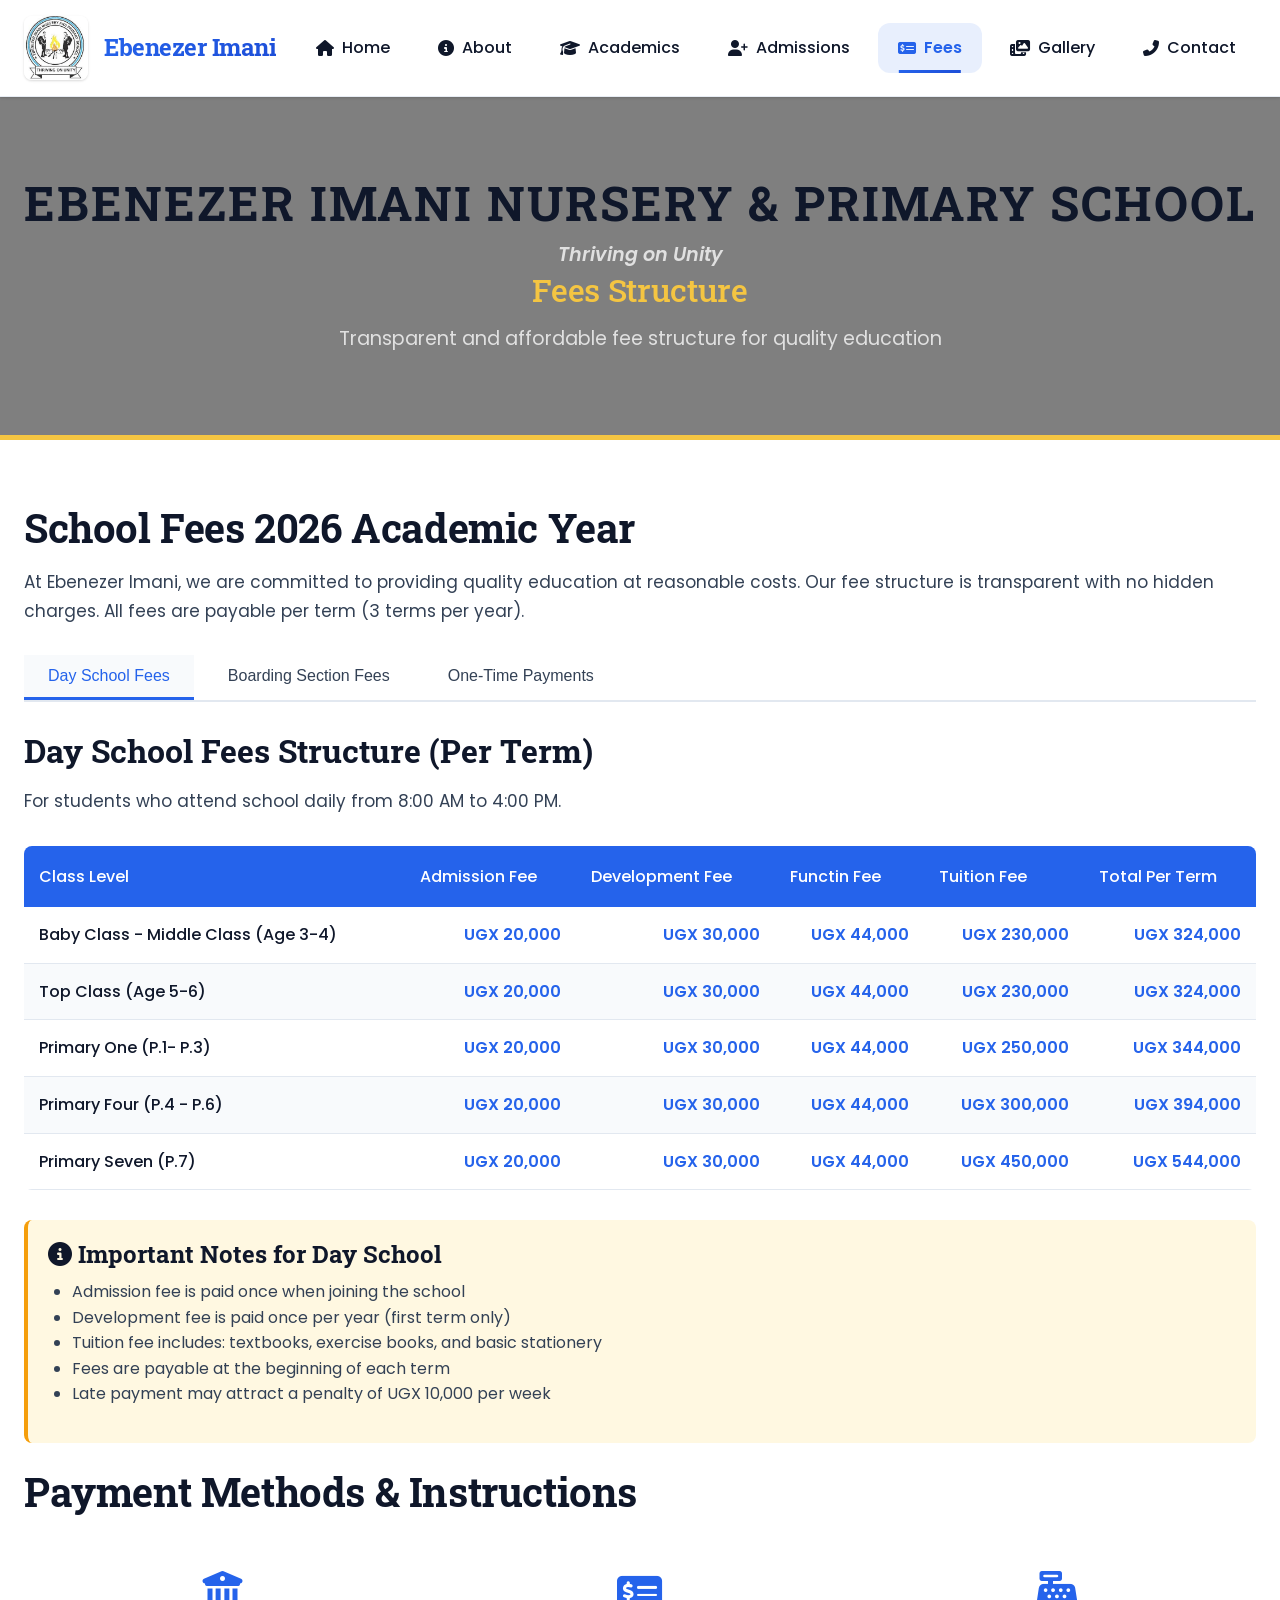
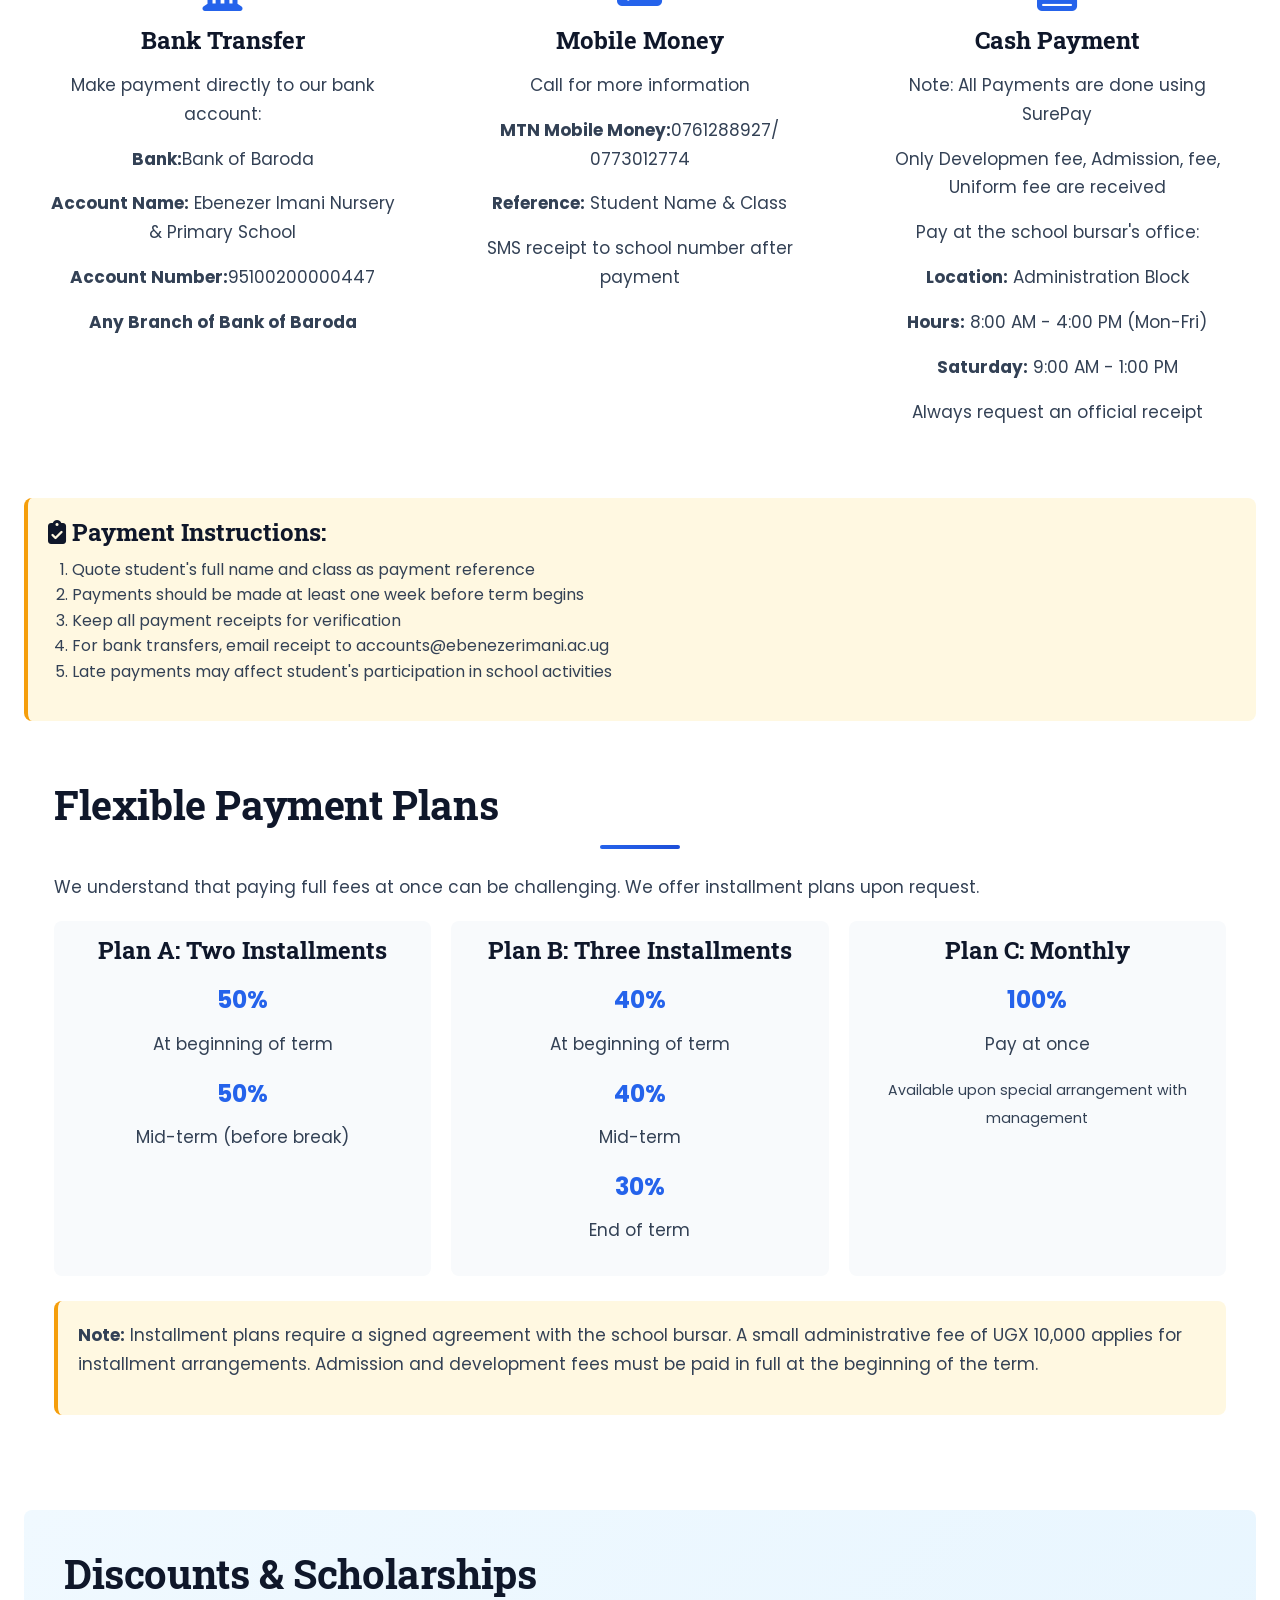
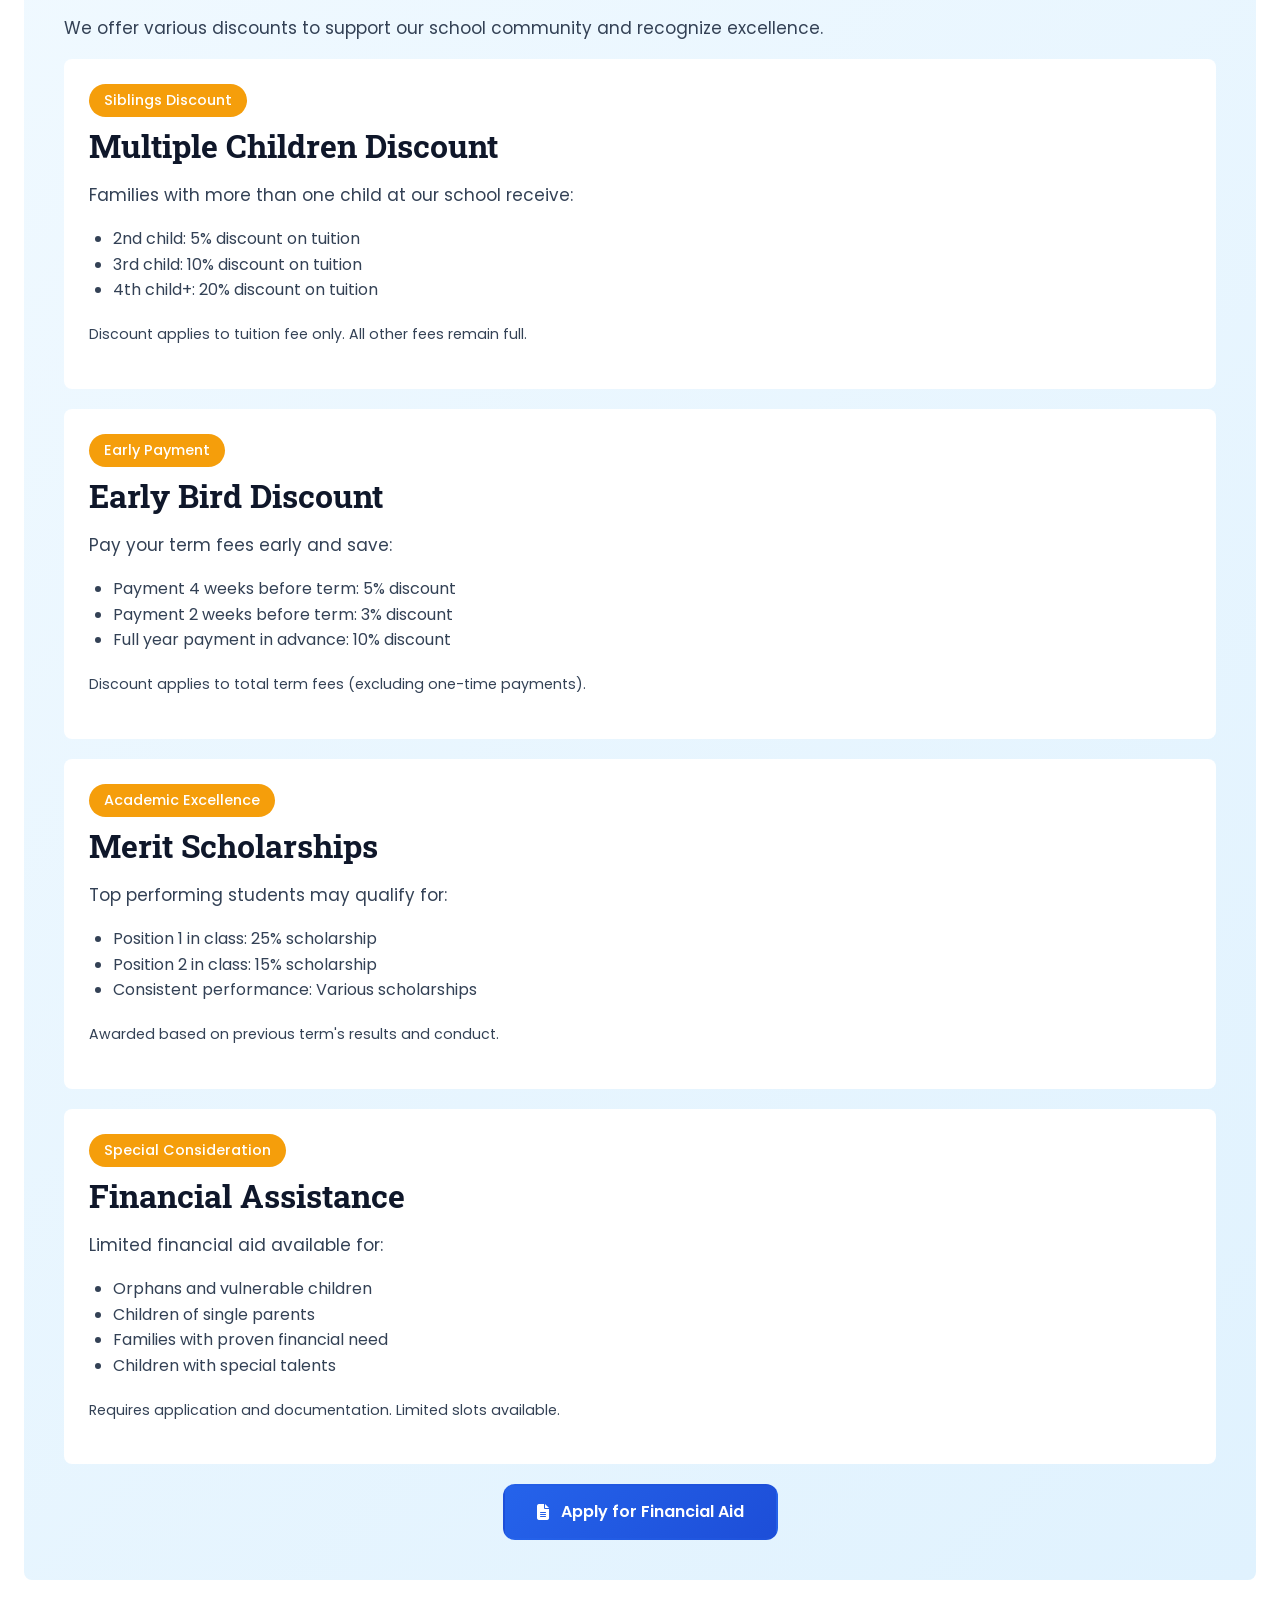
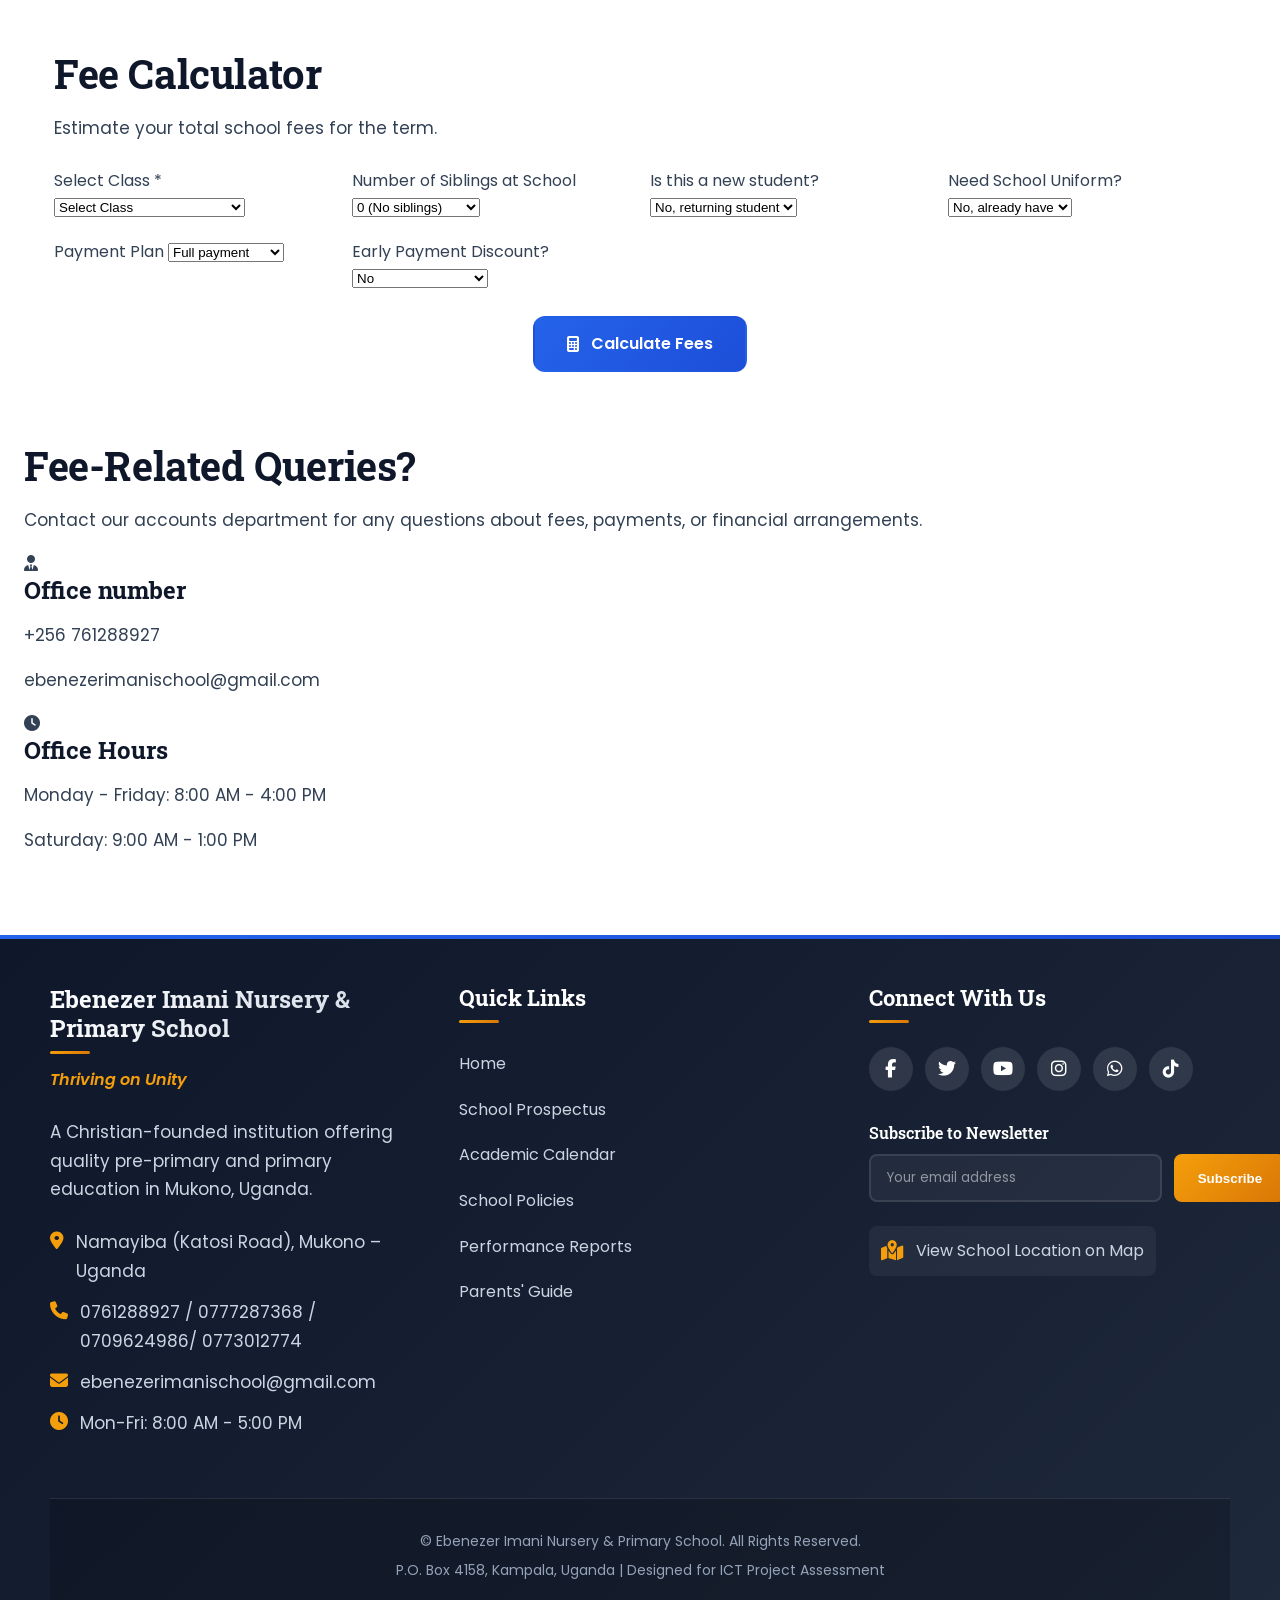
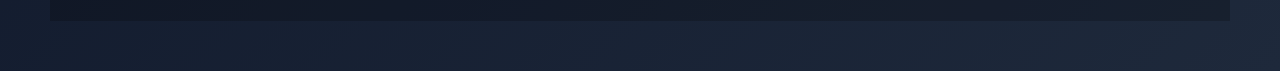
==== fees.html @ 8e2e06a6 "first commit" ====
<!DOCTYPE html>
<html lang="en">
<head>
    <meta charset="UTF-8">
    <meta name="viewport" content="width=device-width, initial-scale=1.0">
    <title>Fees Structure | Ebenezer Imani Nursery & Primary School</title>
       <!-- Main CSS -->
    <!-- Main CSS -->
    <link rel="stylesheet" href="style.css">
    <link rel="stylesheet" href="responsive.css">
    <link rel="stylesheet" href="colors.css">
    
    <!-- External Libraries -->
    <link rel="stylesheet" href="https://cdnjs.cloudflare.com/ajax/libs/font-awesome/6.4.0/css/all.min.css">
    <link href="https://fonts.googleapis.com/css2?family=Poppins:wght@300;400;500;600;700&family=Roboto+Slab:wght@300;400;500&display=swap" rel="stylesheet">
    <style>
        /* Fees page specific styles */
        .fees-tabs {
            display: flex;
            gap: 10px;
            margin: 30px 0;
            border-bottom: 2px solid #e2e8f0;
            padding-bottom: 0;
        }
        
        .fee-tab {
            padding: 12px 24px;
            background: none;
            border: none;
            font-size: 1rem;
            font-weight: 500;
            cursor: pointer;
            color: var(--text-color);
            border-bottom: 3px solid transparent;
            transition: var(--transition);
        }
        
        .fee-tab.active {
            color: var(--primary-color);
            border-bottom-color: var(--primary-color);
            background-color: #f8fafc;
        }
        
        .tab-content {
            display: none;
            animation: fadeIn 0.5s ease;
        }
        
        .tab-content.active {
            display: block;
        }
        
        @keyframes fadeIn {
            from { opacity: 0; }
            to { opacity: 1; }
        }
        
        .fees-table {
            width: 100%;
            border-collapse: collapse;
            margin: 30px 0;
            box-shadow: var(--box-shadow);
            border-radius: var(--border-radius);
            overflow: hidden;
        }
        
        .fees-table th {
            background-color: var(--primary-color);
            color: white;
            padding: 18px 15px;
            text-align: left;
            font-weight: 500;
        }
        
        .fees-table td {
            padding: 15px;
            border-bottom: 1px solid #e2e8f0;
        }
        
        .fees-table tr:nth-child(even) {
            background-color: #f8fafc;
        }
        
        .fees-table tr:hover {
            background-color: #f1f5f9;
        }
        
        .fee-amount {
            font-weight: 600;
            color: var(--primary-color);
            text-align: right;
        }
        
        .fee-category {
            font-weight: 500;
            color: var(--dark-color);
        }
        
        .fee-notes {
            background-color: #fff8e1;
            padding: 20px;
            border-radius: var(--border-radius);
            margin: 25px 0;
            border-left: 4px solid var(--accent-color);
        }
        
        .fee-notes h4 {
            color: var(--dark-color);
            margin-bottom: 10px;
        }
        
        .payment-methods {
            display: grid;
            grid-template-columns: repeat(auto-fit, minmax(250px, 1fr));
            gap: 20px;
            margin: 30px 0;
        }
        
        .payment-method {
            background: white;
            padding: 25px;
            border-radius: var(--border-radius);
            box-shadow: var(--box-shadow);
            text-align: center;
        }
        
        .payment-method i {
            font-size: 2.5rem;
            color: var(--primary-color);
            margin-bottom: 15px;
        }
        
        .installment-plan {
            background: white;
            padding: 30px;
            border-radius: var(--border-radius);
            box-shadow: var(--box-shadow);
            margin: 30px 0;
        }
        
        .installment-dates {
            display: grid;
            grid-template-columns: repeat(auto-fit, minmax(200px, 1fr));
            gap: 20px;
            margin-top: 20px;
        }
        
        .installment-date {
            padding: 15px;
            background: #f8fafc;
            border-radius: var(--border-radius);
            text-align: center;
        }
        
        .installment-date .percentage {
            font-size: 1.5rem;
            font-weight: bold;
            color: var(--primary-color);
            margin: 10px 0;
        }
        
        .additional-costs {
            margin: 40px 0;
        }
        
        .cost-category {
            margin-bottom: 25px;
        }
        
        .cost-items {
            display: grid;
            grid-template-columns: repeat(auto-fit, minmax(300px, 1fr));
            gap: 15px;
        }
        
        .cost-item {
            display: flex;
            justify-content: space-between;
            padding: 12px 15px;
            background: white;
            border-radius: var(--border-radius);
            box-shadow: 0 2px 4px rgba(0,0,0,0.05);
        }
        
        .discounts-section {
            background: linear-gradient(135deg, #f0f9ff 0%, #e0f2fe 100%);
            padding: 40px;
            border-radius: var(--border-radius);
            margin: 40px 0;
        }
        
        .discount-card {
            background: white;
            padding: 25px;
            border-radius: var(--border-radius);
            margin-bottom: 20px;
            box-shadow: var(--box-shadow);
        }
        
        .discount-badge {
            display: inline-block;
            background: var(--accent-color);
            color: white;
            padding: 5px 15px;
            border-radius: 20px;
            font-size: 0.9rem;
            font-weight: 500;
            margin-bottom: 10px;
        }
        
        .fee-calculator {
            background: white;
            padding: 30px;
            border-radius: var(--border-radius);
            box-shadow: var(--box-shadow);
            margin: 40px 0;
        }
        
        .calculator-form {
            display: grid;
            grid-template-columns: repeat(auto-fit, minmax(250px, 1fr));
            gap: 20px;
            margin: 25px 0;
        }
        
        .calculator-result {
            background: #f8fafc;
            padding: 25px;
            border-radius: var(--border-radius);
            margin-top: 25px;
            text-align: center;
        }
        
        .total-fee {
            font-size: 2rem;
            font-weight: bold;
            color: var(--primary-color);
            margin: 10px 0;
        }
        
        .currency {
            font-size: 1.2rem;
            color: var(--text-color);
        }

        .page-banner {
    background: linear-gradient(rgba(0, 0, 0, 0.5), rgba(0, 0, 0, 0.5)),
                url('banner-image.jpg') center/cover no-repeat;
    color: #fff;
    text-align: center;
    padding: 80px 20px;
    border-bottom: 5px solid #f4c542; /* accent color */
}

.banner-content h1 {
    font-size: 3rem;
    font-weight: 700;
    margin-bottom: 10px;
    text-transform: uppercase;
    letter-spacing: 2px;
}

.banner-content h2 {
    font-size: 2rem;
    font-weight: 500;
    margin-bottom: 15px;
    color: #f4c542; /* highlight color */
}

.banner-content p {
    font-size: 1.2rem;
    max-width: 700px;
    margin: 0 auto;
    line-height: 1.6;
    color: #e0e0e0;
}

/* Responsive adjustments */
@media (max-width: 768px) {
    .banner-content h1 {
        font-size: 2.2rem;
    }
    .banner-content h2 {
        font-size: 1.6rem;
    }
    .banner-content p {
        font-size: 1rem;
    }
}


    </style>
</head>
<body>
    <!-- Header -->
    <header>
        <div class="header-container">
              <div class="logo">
                <img src="images/sch logo.jfif" alt="Ebenezer Imani Logo">
                <div class="school-name">
                    <h1>Ebenezer Imani</h1>
                </div>
            </div>
            <nav>
                <ul class="nav-menu">
                    <li><a href="index.html"><i class="fas fa-home"></i> Home</a></li>
                    <li><a href="about.html"><i class="fas fa-info-circle"></i> About</a></li>
                    <li><a href="academics.html"><i class="fas fa-graduation-cap"></i> Academics</a></li>
                    <li><a href="admissions.html"><i class="fas fa-user-plus"></i> Admissions</a></li>
                    <li><a href="fees.html" class="active"><i class="fas fa-money-check-alt"></i> Fees</a></li>
                    <li><a href="gallery.html"><i class="fas fa-photo-video"></i> Gallery</a></li>
                    <li><a href="contact.html"><i class="fas fa-phone-alt"></i> Contact</a></li>
                </ul>
                <div class="hamburger">
                    <span></span>
                    <span></span>
                    <span></span>
                </div>
            </nav>
        </div>
    </header>

    <!-- Page Banner -->
    <section class="page-banner">
        <div class="banner-content">
           <h1>Ebenezer Imani Nursery & Primary School</h1>
                    <p class="motto">Thriving on Unity</p>
            <h2>Fees Structure</h2>
            <p>Transparent and affordable fee structure for quality education</p>
        </div>
    </section>

    <!-- Fees Content -->
    <section class="fees-content">
        <div class="container">
            <div class="intro-section">
                <h2>School Fees 2026 Academic Year</h2>
                <p>At Ebenezer Imani, we are committed to providing quality education at reasonable costs. Our fee structure is transparent with no hidden charges. All fees are payable per term (3 terms per year).</p>
            </div>

            <!-- Fees Tabs -->
            <div class="fees-tabs-container">
                <div class="fees-tabs">
                    <button class="fee-tab active" data-tab="day-school">Day School Fees</button>
                    <button class="fee-tab" data-tab="boarding">Boarding Section Fees</button>
                    <button class="fee-tab" data-tab="one-time">One-Time Payments</button>
                </div>

                <!-- Day School Tab -->
                <div class="tab-content active" id="day-school">
                    <h3>Day School Fees Structure (Per Term)</h3>
                    <p>For students who attend school daily from 8:00 AM to 4:00 PM.</p>
                    
                    <table class="fees-table">
                        <thead>
                            <tr>
                                <th>Class Level</th>
                                <th>Admission Fee</th>
                                <th>Development Fee</th>
                                <th>Functin Fee</th>
                                <th>Tuition Fee</th>
                                <th>Total Per Term</th>
                            </tr>
                        </thead>
                        <tbody>
                            <tr>
                                <td class="fee-category">Baby Class - Middle Class (Age 3-4)</td>
                                <td class="fee-amount">UGX 20,000</td>
                                <td class="fee-amount">UGX 30,000</td>
                                 <td class="fee-amount">UGX 44,000</td>
                                <td class="fee-amount">UGX 230,000</td>
                                <td class="fee-amount">UGX 324,000</td>
                            </tr>

                            <tr>
                                <td class="fee-category">Top Class (Age 5-6)</td>
                                <td class="fee-amount">UGX 20,000</td>
                                <td class="fee-amount">UGX 30,000</td>
                                 <td class="fee-amount">UGX 44,000</td>
                                <td class="fee-amount">UGX 230,000</td>
                                <td class="fee-amount">UGX 324,000</td>
                            </tr>
                            <tr>
                                <td class="fee-category">Primary One (P.1- P.3)</td>
                                <td class="fee-amount">UGX 20,000</td>
                                <td class="fee-amount">UGX 30,000</td>
                                 <td class="fee-amount">UGX 44,000</td>
                                <td class="fee-amount">UGX 250,000</td>
                                <td class="fee-amount">UGX 344,000</td>
                            </tr>
                          
                            <tr>
                                <td class="fee-category">Primary Four (P.4 - P.6)</td>
                                 <td class="fee-amount">UGX 20,000</td>
                                <td class="fee-amount">UGX 30,000</td>
                                 <td class="fee-amount">UGX 44,000</td>
                                <td class="fee-amount">UGX 300,000</td>
                                <td class="fee-amount">UGX 394,000</td>
                            </tr>
                            
                            <tr>
                                <td class="fee-category">Primary Seven (P.7)</td>
                                <td class="fee-amount">UGX 20,000</td>
                                <td class="fee-amount">UGX 30,000</td>
                                 <td class="fee-amount">UGX 44,000</td>
                                <td class="fee-amount">UGX 450,000</td>
                                <td class="fee-amount">UGX 544,000</td>
                            </tr>
                        </tbody>
                    </table>
                    
                    <div class="fee-notes">
                        <h4><i class="fas fa-info-circle"></i> Important Notes for Day School</h4>
                        <ul>
                            <li>Admission fee is paid once when joining the school</li>
                            <li>Development fee is paid once per year (first term only)</li>
                            <li>Tuition fee includes: textbooks, exercise books, and basic stationery</li>
                            <li>Fees are payable at the beginning of each term</li>
                            <li>Late payment may attract a penalty of UGX 10,000 per week</li>
                        </ul>
                    </div>
                </div>

                <!-- Boarding Section Tab -->
                <div class="tab-content" id="boarding">
                    <h3>Boarding Section Fees Structure (Per Term)</h3>
                    <p>For students who reside at the school premises. Includes accommodation, meals, and supervision.</p>
                    
                    <table class="fees-table">
                        <thead>
                            <tr>
                                 <th>Class Level</th>
                                <th>Admission Fee</th>
                                <th>Development Fee</th>
                                <th>Functin Fee</th>
                                <th>Tuition Fee</th>
                                <th>Total Per Term</th>
                            </tr>
                        </thead>
                        <tbody>
                            <tr>
                                <td class="fee-category">Baby Class - Middle Class (Age 3-4)</td>
                                <td class="fee-amount">UGX 20,000</td>
                                <td class="fee-amount">UGX 30,000</td>
                                 <td class="fee-amount">UGX 67,000</td>
                                <td class="fee-amount">UGX 450,000</td>
                                <td class="fee-amount">UGX 567,000</td>
                            </tr>

                            <tr>
                                <td class="fee-category">Top Class (Age 5-6)</td>
                                <td class="fee-amount">UGX 20,000</td>
                                <td class="fee-amount">UGX 30,000</td>
                                 <td class="fee-amount">UGX 67,000</td>
                                <td class="fee-amount">UGX 450,000</td>
                                <td class="fee-amount">UGX 567,000</td>
                            </tr>
                            <tr>
                                <td class="fee-category">Primary One (P.1- P.3)</td>
                                <td class="fee-amount">UGX 20,000</td>
                                <td class="fee-amount">UGX 30,000</td>
                                 <td class="fee-amount">UGX 67,000</td>
                                <td class="fee-amount">UGX 500,000</td>
                                <td class="fee-amount">UGX 617,000</td>
                            </tr>
                          
                            <tr>
                                <td class="fee-category">Primary Four (P.4 - P.6)</td>
                                 <td class="fee-amount">UGX 20,000</td>
                                <td class="fee-amount">UGX 30,000</td>
                                 <td class="fee-amount">UGX 67,000</td>
                                <td class="fee-amount">UGX 550,000</td>
                                <td class="fee-amount">UGX 667,000</td>
                            </tr>
                            
                            <tr>
                                <td class="fee-category">Primary Seven (P.7)</td>
                                 <td class="fee-amount">UGX 20,000</td>
                                <td class="fee-amount">UGX 30,000</td>
                                 <td class="fee-amount">UGX 50,000</td>
                                <td class="fee-amount">UGX 650,000</td>
                                <td class="fee-amount">UGX 750,000</td>
                            </tr>
                        </tbody>
                    </table>
                    
                    <div class="fee-notes">
                        <h4><i class="fas fa-info-circle"></i> Boarding Section Includes:</h4>
                        <ul>
                            <li>Accommodation in dormitories (separate for boys and girls)</li>
                            <li>Three balanced meals per day plus snacks</li>
                            <li>Evening prep (study) supervision</li>
                            <li>Weekend activities and excursions</li>
                            <li>Laundry services (uniforms only)</li>
                            <li>24/7 security and matron care</li>
                        </ul>
                        <p><strong>Note:</strong> Nursery section does not offer boarding facilities. Boarding is available from Primary One onwards.</p>
                    </div>
                </div>

                <!-- One-Time Payments Tab -->
                <div class="tab-content" id="one-time">
                    <h3>One-Time Payments & Additional Costs</h3>
                    <p>These are mandatory or optional payments made once during the student's time at the school.</p>
                    
                    <div class="additional-costs">
                        <div class="cost-category">
                            <h4>Mandatory One-Time Payments</h4>
                            <div class="cost-items">
                                <div class="cost-item">
                                    <span>School Uniform Set (Complete)</span>
                                    <span class="fee-amount">UGX 85,000</span>
                                </div>
                                <div class="cost-item">
                                    <span>Sports Uniform (PE Kit)</span>
                                    <span class="fee-amount">UGX 35,000</span>
                                </div>
                                <div class="cost-item">
                                    <span>School Sweater/Jacket</span>
                                    <span class="fee-amount">UGX 25,000</span>
                                </div>
                                <div class="cost-item">
                                    <span>Medical Insurance (Annual)</span>
                                    <span class="fee-amount">UGX 30,000</span>
                                </div>
                                <div class="cost-item">
                                    <span>Identification Card</span>
                                    <span class="fee-amount">UGX 10,000</span>
                                </div>
                                <div class="cost-item">
                                    <span>School Bag</span>
                                    <span class="fee-amount">UGX 25,000</span>
                                </div>
                            </div>
                        </div>
                        
                        <div class="cost-category">
                            <h4>Optional Costs (As Needed)</h4>
                            <div class="cost-items">
                                <div class="cost-item">
                                    <span>School Tours & Trips (Per trip)</span>
                                    <span class="fee-amount">UGX 20,000 - 50,000</span>
                                </div>
                                <div class="cost-item">
                                    <span>Extra-Curricular Clubs (Per term)</span>
                                    <span class="fee-amount">UGX 15,000 - 30,000</span>
                                </div>
                                <div class="cost-item">
                                    <span>Swimming Lessons (Per term)</span>
                                    <span class="fee-amount">UGX 40,000</span>
                                </div>
                                <div class="cost-item">
                                    <span>Music Instrument Lessons</span>
                                    <span class="fee-amount">UGX 50,000</span>
                                </div>
                                <div class="cost-item">
                                    <span>Remedial Classes (Per subject)</span>
                                    <span class="fee-amount">UGX 30,000</span>
                                </div>
                            </div>
                        </div>
                        
                        <div class="cost-category">
                            <h4>Examination Fees (As Applicable)</h4>
                            <div class="cost-items">
                                <div class="cost-item">
                                    <span>Mock Examinations (P.7)</span>
                                    <span class="fee-amount">UGX 40,000</span>
                                </div>
                                <div class="cost-item">
                                    <span>Primary Leaving Examinations (PLE)</span>
                                    <span class="fee-amount">UGX 60,000</span>
                                </div>
                                <div class="cost-item">
                                    <span>Other National Assessments</span>
                                    <span class="fee-amount">UGX 15,000 - 30,000</span>
                                </div>
                            </div>
                        </div>
                    </div>
                    
                    <div class="fee-notes">
                        <h4><i class="fas fa-exclamation-triangle"></i> Important Notes:</h4>
                        <ul>
                            <li>Uniform costs are approximate and may vary based on supplier</li>
                            <li>Optional costs are not mandatory but enhance the learning experience</li>
                            <li>Examination fees are paid when due and announced in advance</li>
                            <li>All payments should be made to the school bank account or at the bursar's office</li>
                        </ul>
                    </div>
                </div>
            </div>

            <!-- Payment Information -->
            <div class="payment-information">
                <h2>Payment Methods & Instructions</h2>
                
                <div class="payment-methods">
                    <div class="payment-method">
                        <i class="fas fa-university"></i>
                        <h4>Bank Transfer</h4>
                        <p>Make payment directly to our bank account:</p>
                        <p><strong>Bank:</strong>Bank of Baroda</p>
                        <p><strong>Account Name:</strong> Ebenezer Imani Nursery & Primary School</p>
                        <p><strong>Account Number:</strong>95100200000447</p>
                        <p><strong>Any Branch of Bank of Baroda</strong> </p>
                    </div>
                    
                    <div class="payment-method">
                        <i class="fas fa-money-check-alt"></i>
                        <h4>Mobile Money</h4>
                        <p>Call for more information</p>
                        <p><strong>MTN Mobile Money:</strong>0761288927/ 0773012774</p>
                        <p><strong>Reference:</strong> Student Name & Class</p>
                        <p>SMS receipt to school number after payment</p>
                    </div>
                    
                    <div class="payment-method">
                        <i class="fas fa-cash-register"></i>
                        <h4>Cash Payment</h4>
                        <p>Note: All Payments are done using SurePay</p>
                        <p>Only Developmen fee, Admission, fee, Uniform fee are received</p>
                        <p>Pay at the school bursar's office:</p>
                        <p><strong>Location:</strong> Administration Block</p>
                        <p><strong>Hours:</strong> 8:00 AM - 4:00 PM (Mon-Fri)</p>
                        <p><strong>Saturday:</strong> 9:00 AM - 1:00 PM</p>
                        <p>Always request an official receipt</p>
                    </div>
                </div>
                
                <div class="fee-notes">
                    <h4><i class="fas fa-clipboard-check"></i> Payment Instructions:</h4>
                    <ol>
                        <li>Quote student's full name and class as payment reference</li>
                        <li>Payments should be made at least one week before term begins</li>
                        <li>Keep all payment receipts for verification</li>
                        <li>For bank transfers, email receipt to accounts@ebenezerimani.ac.ug</li>
                        <li>Late payments may affect student's participation in school activities</li>
                    </ol>
                </div>
            </div>

            <!-- Installment Plans -->
            <div class="installment-plan">
                <h2>Flexible Payment Plans</h2>
                <div class="underline"></div>
                <p>We understand that paying full fees at once can be challenging. We offer installment plans upon request.</p>
                
                <div class="installment-dates">
                    <div class="installment-date">
                        <h4>Plan A: Two Installments</h4>
                        <div class="percentage">50%</div>
                        <p>At beginning of term</p>
                        <div class="percentage">50%</div>
                        <p>Mid-term (before break)</p>
                    </div>
                    
                    <div class="installment-date">
                        <h4>Plan B: Three Installments</h4>
                        <div class="percentage">40%</div>
                        <p>At beginning of term</p>
                        <div class="percentage">40%</div>
                        <p>Mid-term</p>
                        <div class="percentage">30%</div>
                        <p>End of term</p>
                    </div>
                    
                    <div class="installment-date">
                        <h4>Plan C: Monthly</h4>
                        <div class="percentage">100%</div>
                        <p>Pay at once</p>
                        <p><small>Available upon special arrangement with management</small></p>
                    </div>
                </div>
                
                <div class="fee-notes">
                    <p><strong>Note:</strong> Installment plans require a signed agreement with the school bursar. A small administrative fee of UGX 10,000 applies for installment arrangements. Admission and development fees must be paid in full at the beginning of the term.</p>
                </div>
            </div>

            <!-- Discounts & Scholarships -->
            <div class="discounts-section">
                <h2>Discounts & Scholarships</h2>
                <p>We offer various discounts to support our school community and recognize excellence.</p>
                
                <div class="discounts-grid">
                    <div class="discount-card">
                        <span class="discount-badge">Siblings Discount</span>
                        <h3>Multiple Children Discount</h3>
                        <p>Families with more than one child at our school receive:</p>
                        <ul>
                            <li>2nd child: 5% discount on tuition</li>
                            <li>3rd child: 10% discount on tuition</li>
                            <li>4th child+: 20% discount on tuition</li>
                        </ul>
                        <p><small>Discount applies to tuition fee only. All other fees remain full.</small></p>
                    </div>
                    
                    <div class="discount-card">
                        <span class="discount-badge">Early Payment</span>
                        <h3>Early Bird Discount</h3>
                        <p>Pay your term fees early and save:</p>
                        <ul>
                            <li>Payment 4 weeks before term: 5% discount</li>
                            <li>Payment 2 weeks before term: 3% discount</li>
                            <li>Full year payment in advance: 10% discount</li>
                        </ul>
                        <p><small>Discount applies to total term fees (excluding one-time payments).</small></p>
                    </div>
                    
                    <div class="discount-card">
                        <span class="discount-badge">Academic Excellence</span>
                        <h3>Merit Scholarships</h3>
                        <p>Top performing students may qualify for:</p>
                        <ul>
                            <li>Position 1 in class: 25% scholarship</li>
                            <li>Position 2 in class: 15% scholarship</li>
                            <li>Consistent performance: Various scholarships</li>
                        </ul>
                        <p><small>Awarded based on previous term's results and conduct.</small></p>
                    </div>
                    
                    <div class="discount-card">
                        <span class="discount-badge">Special Consideration</span>
                        <h3>Financial Assistance</h3>
                        <p>Limited financial aid available for:</p>
                        <ul>
                            <li>Orphans and vulnerable children</li>
                            <li>Children of single parents</li>
                            <li>Families with proven financial need</li>
                            <li>Children with special talents</li>
                        </ul>
                        <p><small>Requires application and documentation. Limited slots available.</small></p>
                    </div>
                </div>
                
                <div class="text-center">
                    <a href="contact.html" class="btn">
                        <i class="fas fa-file-alt"></i> Apply for Financial Aid
                    </a>
                </div>
            </div>

            <!-- Fee Calculator -->
            <div class="fee-calculator">
                <h2>Fee Calculator</h2>
                <p>Estimate your total school fees for the term.</p>
                
                <form class="calculator-form" id="feeCalculator">
                    <div class="form-group">
                        <label for="calc-class">Select Class *</label>
                        <select id="calc-class" name="calc-class" required>
                            <option value="">Select Class</option>
                            <optgroup label="Nursery (Day Only)">
                                <option value="baby-day">Baby Class</option>
                                <option value="middle-day">Middle Class</option>
                                <option value="top-day">Top Class</option>
                            </optgroup>
                            <optgroup label="Primary (Day)">
                                <option value="p1-day">Primary One</option>
                                <option value="p2-day">Primary Two</option>
                                <option value="p3-day">Primary Three</option>
                                <option value="p4-day">Primary Four</option>
                                <option value="p5-day">Primary Five</option>
                                <option value="p6-day">Primary Six</option>
                                <option value="p7-day">Primary Seven</option>
                            </optgroup>
                            <optgroup label="Primary (Boarding)">
                                <option value="p1-board">Primary One (Boarding)</option>
                                <option value="p2-board">Primary Two (Boarding)</option>
                                <option value="p3-board">Primary Three (Boarding)</option>
                                <option value="p4-board">Primary Four (Boarding)</option>
                                <option value="p5-board">Primary Five (Boarding)</option>
                                <option value="p6-board">Primary Six (Boarding)</option>
                                <option value="p7-board">Primary Seven (Boarding)</option>
                            </optgroup>
                        </select>
                    </div>
                    
                    <div class="form-group">
                        <label for="calc-siblings">Number of Siblings at School</label>
                        <select id="calc-siblings" name="calc-siblings">
                            <option value="0">0 (No siblings)</option>
                            <option value="1">1 sibling</option>
                            <option value="2">2 siblings</option>
                            <option value="3">3 or more siblings</option>
                        </select>
                    </div>
                    
                    <div class="form-group">
                        <label for="calc-new">Is this a new student?</label>
                        <select id="calc-new" name="calc-new">
                            <option value="no">No, returning student</option>
                            <option value="yes">Yes, new student</option>
                        </select>
                    </div>
                    
                    <div class="form-group">
                        <label for="calc-uniform">Need School Uniform?</label>
                        <select id="calc-uniform" name="calc-uniform">
                            <option value="no">No, already have</option>
                            <option value="full">Full uniform set</option>
                            <option value="partial">Partial items only</option>
                        </select>
                    </div>
                    
                    <div class="form-group">
                        <label for="calc-payment">Payment Plan</label>
                        <select id="calc-payment" name="calc-payment">
                            <option value="full">Full payment</option>
                            <option value="installment">Installment plan</option>
                        </select>
                    </div>
                    
                    <div class="form-group">
                        <label for="calc-early">Early Payment Discount?</label>
                        <select id="calc-early" name="calc-early">
                            <option value="no">No</option>
                            <option value="2weeks">2 weeks early (3%)</option>
                            <option value="4weeks">4 weeks early (5%)</option>
                        </select>
                    </div>
                </form>
                
                <div class="calculator-result" id="calcResult" style="display: none;">
                    <h3>Estimated Term Fees</h3>
                    <div class="total-fee">
                        <span class="currency">UGX</span> <span id="totalAmount">0</span>
                    </div>
                    <p id="breakdown"></p>
                    <p><small>This is an estimate. Actual fees may vary based on specific circumstances.</small></p>
                </div>
                
                <div class="text-center">
                    <button class="btn" id="calculateBtn">
                        <i class="fas fa-calculator"></i> Calculate Fees
                    </button>
                </div>
            </div>

            <!-- Contact for Fee Queries -->
            <div class="fee-queries">
                <div class="contact-card">
                    <h2>Fee-Related Queries?</h2>
                    <p>Contact our accounts department for any questions about fees, payments, or financial arrangements.</p>
                    
                    <div class="contact-details">
                        <div class="contact-item">
                            <i class="fas fa-user-tie"></i>
                            <div>
                                <h4>Office number</h4>
                                <p>+256 761288927</p>
                                <p>ebenezerimanischool@gmail.com</p>
                            </div>
                        </div>
                        <div class="contact-item">
                            <i class="fas fa-clock"></i>
                            <div>
                                <h4>Office Hours</h4>
                                <p>Monday - Friday: 8:00 AM - 4:00 PM</p>
                                <p>Saturday: 9:00 AM - 1:00 PM</p>
                            </div>
                        </div>
                    </div>
                </div>
            </div>
        </div>
    </section>
 <!-- Footer -->
    <footer>
        <div class="footer-content">
            <div class="footer-section">
                <div class="footer-logo">
                    <h3>Ebenezer Imani Nursery & Primary School</h3>
                
                    <p class="motto">Thriving on Unity</p>
                </div>
                <p>A Christian-founded institution offering quality pre-primary and primary education in Mukono, Uganda.</p>
                <div class="footer-contact">
                    <p><i class="fas fa-map-marker-alt"></i> Namayiba (Katosi Road), Mukono – Uganda</p>
                    <p><i class="fas fa-phone"></i> 0761288927 / 0777287368 / 0709624986/ 0773012774 </p>
                    <p><i class="fas fa-envelope"></i> ebenezerimanischool@gmail.com
</p>
                    <p><i class="fas fa-clock"></i> Mon-Fri: 8:00 AM - 5:00 PM</p>
                </div>
            </div>
            <div class="footer-section">
                <h3>Quick Links</h3>
                <ul class="footer-links">
                    <li><a href="index.html">Home</a></li>
                    <li><a href="assets/docs/prospectus.pdf">School Prospectus</a></li>
                    <li><a href="assets/docs/calendar.pdf">Academic Calendar</a></li>
                    <li><a href="assets/docs/policy.pdf">School Policies</a></li>
                    <li><a href="assets/docs/performance.pdf">Performance Reports</a></li>
                    <li><a href="assets/docs/parents-guide.pdf">Parents' Guide</a></li>
                </ul>
            </div>
            <div class="footer-section">
                <h3>Connect With Us</h3>
                <div class="social-links">
                    <a href="https://www.facebook.com/profile.php?id=61574139293687" class="social-icon"><i class="fab fa-facebook-f"></i></a>
                    <a href="https://x.com/ebenezerimani" class="social-icon"><i class="fab fa-twitter"></i></a>
                    <a href="www.youtube.com/@ebenezerimaninurseryandprimary" class="social-icon"><i class="fab fa-youtube"></i></a>
                    <a href="https://www.instagram.com/ebenezer_imani/" class="social-icon"><i class="fab fa-instagram"></i></a>
                    <a href="https://wa.me/256773012774" class="social-icon"><i class="fab fa-whatsapp"></i></a>
                    <a href="https://www.tiktok.com/@ebenezerimanischool?is_from_webapp=1&sender_device=pc" class="social-icon"><i class="fab fa-tiktok"></i></a>

                </div>
                <div class="newsletter">
                    <h4>Subscribe to Newsletter</h4>
                    <form id="newsletter-form">
                        <input type="email" placeholder="Your email address" required>
                        <button type="submit">Subscribe</button>
                    </form>
                </div>
                <div class="map-link">
                    <a href="contact.html#map">
                        <i class="fas fa-map-marked-alt"></i>
                        <span>View School Location on Map</span>
                    </a>
                </div>
            </div>
        </div>
        <div class="footer-bottom">
            <p>&copy; <span id="current-year"></span> Ebenezer Imani Nursery & Primary School. All Rights Reserved.</p>
            <p>P.O. Box 4158, Kampala, Uganda | Designed for ICT Project Assessment</p>
        </div>
    </footer>

    <script src="../js/main.js"></script>
    <script>
        document.addEventListener('DOMContentLoaded', function() {
            // Tab switching
            const feeTabs = document.querySelectorAll('.fee-tab');
            const tabContents = document.querySelectorAll('.tab-content');
            
            feeTabs.forEach(tab => {
                tab.addEventListener('click', () => {
                    const tabId = tab.getAttribute('data-tab');
                    
                    // Remove active class from all tabs and contents
                    feeTabs.forEach(t => t.classList.remove('active'));
                    tabContents.forEach(content => content.classList.remove('active'));
                    
                    // Add active class to clicked tab and corresponding content
                    tab.classList.add('active');
                    document.getElementById(tabId).classList.add('active');
                });
            });
            
            // Fee Calculator
            const feeCalculator = {
                // Base fees structure (per term)
                fees: {
                    // Day School
                    'baby-day': { admission: 20000, development: 30000, tuition: 200000, boarding: 0 },
                    'middle-day': { admission: 20000, development: 30000, tuition: 210000, boarding: 0 },
                    'top-day': { admission: 20000, development: 30000, tuition: 220000, boarding: 0 },
                    'p1-day': { admission: 20000, development: 30000, tuition: 230000, boarding: 0 },
                    'p2-day': { admission: 20000, development: 30000, tuition: 230000, boarding: 0 },
                    'p3-day': { admission: 20000, development: 30000, tuition: 240000, boarding: 0 },
                    'p4-day': { admission: 20000, development: 30000, tuition: 250000, boarding: 0 },
                    'p5-day': { admission: 20000, development: 30000, tuition: 270000, boarding: 0 },
                    'p6-day': { admission: 20000, development: 30000, tuition: 290000, boarding: 0 },
                    'p7-day': { admission: 20000, development: 30000, tuition: 310000, boarding: 0 },
                    
                    // Boarding
                    'p1-board': { admission: 30000, development: 30000, tuition: 230000, boarding: 220000 },
                    'p2-board': { admission: 30000, development: 30000, tuition: 230000, boarding: 220000 },
                    'p3-board': { admission: 30000, development: 30000, tuition: 240000, boarding: 230000 },
                    'p4-board': { admission: 30000, development: 30000, tuition: 250000, boarding: 240000 },
                    'p5-board': { admission: 30000, development: 30000, tuition: 270000, boarding: 260000 },
                    'p6-board': { admission: 30000, development: 30000, tuition: 290000, boarding: 280000 },
                    'p7-board': { admission: 30000, development: 30000, tuition: 310000, boarding: 300000 }
                },
                
                // Additional costs
                additional: {
                    uniform: { full: 85000, partial: 42500, none: 0 }
                },
                
                // Discounts
                discounts: {
                    siblings: [0, 0.05, 0.10, 0.15], // 0, 1, 2, 3+ siblings
                    early: { 'no': 0, '2weeks': 0.03, '4weeks': 0.05 }
                },
                
                calculate: function() {
                    const selectedClass = document.getElementById('calc-class').value;
                    const siblings = parseInt(document.getElementById('calc-siblings').value);
                    const isNewStudent = document.getElementById('calc-new').value;
                    const uniform = document.getElementById('calc-uniform').value;
                    const earlyPayment = document.getElementById('calc-early').value;
                    
                    if (!selectedClass) {
                        alert('Please select a class first');
                        return;
                    }
                    
                    // Get base fees
                    const base = this.fees[selectedClass];
                    if (!base) return;
                    
                    let total = 0;
                    let breakdown = [];
                    
                    // Add admission fee only for new students
                    if (isNewStudent === 'yes') {
                        total += base.admission;
                        breakdown.push(`Admission Fee: UGX ${base.admission.toLocaleString()}`);
                    }
                    
                    // Add development fee (first term only - assuming first term for calculation)
                    total += base.development;
                    breakdown.push(`Development Fee: UGX ${base.development.toLocaleString()}`);
                    
                    // Add tuition fee
                    total += base.tuition;
                    breakdown.push(`Tuition Fee: UGX ${base.tuition.toLocaleString()}`);
                    
                    // Add boarding fee if applicable
                    if (base.boarding > 0) {
                        total += base.boarding;
                        breakdown.push(`Boarding Fee: UGX ${base.boarding.toLocaleString()}`);
                    }
                    
                    // Add uniform cost
                    const uniformCost = this.additional.uniform[uniform];
                    if (uniformCost > 0) {
                        total += uniformCost;
                        breakdown.push(`Uniform: UGX ${uniformCost.toLocaleString()}`);
                    }
                    
                    // Apply sibling discount to tuition only
                    let tuitionDiscount = 0;
                    if (siblings > 0 && siblings < 4) {
                        tuitionDiscount = base.tuition * this.discounts.siblings[siblings];
                        breakdown.push(`Sibling Discount: -UGX ${tuitionDiscount.toLocaleString()}`);
                    } else if (siblings >= 3) {
                        tuitionDiscount = base.tuition * this.discounts.siblings[3];
                        breakdown.push(`Sibling Discount: -UGX ${tuitionDiscount.toLocaleString()}`);
                    }
                    
                    // Apply early payment discount to total (after sibling discount)
                    const earlyDiscount = (total - tuitionDiscount) * this.discounts.early[earlyPayment];
                    if (earlyDiscount > 0) {
                        breakdown.push(`Early Payment Discount: -UGX ${earlyDiscount.toLocaleString()}`);
                    }
                    
                    // Calculate final total
                    total = total - tuitionDiscount - earlyDiscount;
                    
                    // Display result
                    document.getElementById('totalAmount').textContent = total.toLocaleString();
                    document.getElementById('breakdown').innerHTML = breakdown.join('<br>');
                    document.getElementById('calcResult').style.display = 'block';
                    
                    // Scroll to result
                    document.getElementById('calcResult').scrollIntoView({ behavior: 'smooth', block: 'nearest' });
                }
            };
            
            // Attach calculate button
            document.getElementById('calculateBtn').addEventListener('click', () => {
                feeCalculator.calculate();
            });
        });
    </script>
</body>
</html>
---- style.css ----
/* ==========================================================================
   BASE STYLES & VARIABLES
   ========================================================================== */

:root {
    /* Modern Color Palette */
    --primary-color: #2563eb;      /* Vibrant Blue */
    --secondary-color: #dc2626;    /* Red */
    --accent-color: #f59e0b;       /* Gold */
    --gradient-primary: linear-gradient(135deg, #2563eb, #1d4ed8);
    --gradient-secondary: linear-gradient(135deg, #dc2626, #b91c1c);
    --gradient-accent: linear-gradient(135deg, #f59e0b, #d97706);
    
    /* Neutrals */
    --light-color: #ffffff;
    --dark-color: #0f172a;
    --text-color: #334155;
    --text-light: #64748b;
    --border-color: #e2e8f0;
    --background-light: #f8fafc;
    --background-gray: #f1f5f9;
    
    /* Semantic Colors */
    --success-color: #10b981;
    --warning-color: #f59e0b;
    --error-color: #ef4444;
    --info-color: #3b82f6;
    
    /* Typography */
    --font-primary: 'Poppins', -apple-system, BlinkMacSystemFont, sans-serif;
    --font-secondary: 'Roboto Slab', Georgia, serif;
    
    /* Spacing Scale */
    --spacing-xs: 0.5rem;    /* 8px */
    --spacing-sm: 0.75rem;   /* 12px */
    --spacing-md: 1rem;      /* 16px */
    --spacing-lg: 1.5rem;    /* 24px */
    --spacing-xl: 2rem;      /* 32px */
    --spacing-2xl: 3rem;     /* 48px */
    --spacing-3xl: 4rem;     /* 64px */
    --spacing-4xl: 6rem;     /* 96px */
    
    /* Border Radius */
    --border-radius-sm: 0.375rem;
    --border-radius: 0.5rem;
    --border-radius-lg: 0.75rem;
    --border-radius-xl: 1rem;
    --border-radius-2xl: 1.5rem;
    
    /* Shadows */
    --shadow-sm: 0 1px 3px 0 rgba(0, 0, 0, 0.1), 0 1px 2px 0 rgba(0, 0, 0, 0.06);
    --shadow: 0 4px 6px -1px rgba(0, 0, 0, 0.1), 0 2px 4px -1px rgba(0, 0, 0, 0.06);
    --shadow-md: 0 10px 15px -3px rgba(0, 0, 0, 0.1), 0 4px 6px -2px rgba(0, 0, 0, 0.05);
    --shadow-lg: 0 20px 25px -5px rgba(0, 0, 0, 0.1), 0 10px 10px -5px rgba(0, 0, 0, 0.04);
    --shadow-xl: 0 25px 50px -12px rgba(0, 0, 0, 0.25);
    
    /* Transitions */
    --transition-fast: 200ms cubic-bezier(0.4, 0, 0.2, 1);
    --transition: 300ms cubic-bezier(0.4, 0, 0.2, 1);
    --transition-slow: 500ms cubic-bezier(0.4, 0, 0.2, 1);
    
    /* Container Widths */
    --container-sm: 640px;
    --container-md: 768px;
    --container-lg: 1024px;
    --container-xl: 1280px;
    --container-2xl: 1536px;
}

/* ==========================================================================
   RESET & BASE STYLES
   ========================================================================== */

* {
    margin: 0;
    padding: 0;
    box-sizing: border-box;
}

html {
    scroll-behavior: smooth;
    font-size: 16px;
}

body {
    font-family: var(--font-primary);
    line-height: 1.6;
    color: var(--text-color);
    background-color: var(--light-color);
    overflow-x: hidden;
    -webkit-font-smoothing: antialiased;
    -moz-osx-font-smoothing: grayscale;
}

h1, h2, h3, h4, h5, h6 {
    font-family: var(--font-secondary);
    font-weight: 700;
    line-height: 1.2;
    margin-bottom: var(--spacing-md);
    color: var(--dark-color);
}

h1 {
    font-size: clamp(2rem, 5vw, 3.5rem);
    line-height: 1.1;
    letter-spacing: -0.02em;
}

h2 {
    font-size: clamp(1.75rem, 4vw, 2.5rem);
    letter-spacing: -0.01em;
}

h3 {
    font-size: clamp(1.5rem, 3vw, 2rem);
}

h4 {
    font-size: clamp(1.25rem, 2.5vw, 1.5rem);
}

p {
    margin-bottom: var(--spacing-md);
    font-size: clamp(0.9375rem, 2vw, 1.0625rem);
    line-height: 1.7;
}

a {
    color: var(--primary-color);
    text-decoration: none;
    transition: all var(--transition-fast);
}

a:hover {
    color: var(--secondary-color);
}

ul, ol {
    margin-left: var(--spacing-lg);
    margin-bottom: var(--spacing-md);
}

img {
    max-width: 100%;
    height: auto;
    display: block;
}

/* ==========================================================================
   UTILITY CLASSES
   ========================================================================== */

.container {
    width: 100%;
    max-width: var(--container-xl);
    margin: 0 auto;
    padding: 0 var(--spacing-lg);
}

.text-center { text-align: center; }
.text-left { text-align: left; }
.text-right { text-align: right; }

.flex { display: flex; }
.flex-col { flex-direction: column; }
.items-center { align-items: center; }
.justify-center { justify-content: center; }
.justify-between { justify-content: space-between; }
.flex-wrap { flex-wrap: wrap; }
.gap-1 { gap: var(--spacing-xs); }
.gap-2 { gap: var(--spacing-sm); }
.gap-3 { gap: var(--spacing-md); }
.gap-4 { gap: var(--spacing-lg); }
.gap-5 { gap: var(--spacing-xl); }

.grid { display: grid; }
.grid-cols-1 { grid-template-columns: repeat(1, 1fr); }
.grid-cols-2 { grid-template-columns: repeat(2, 1fr); }
.grid-cols-3 { grid-template-columns: repeat(3, 1fr); }
.grid-cols-4 { grid-template-columns: repeat(4, 1fr); }

.w-full { width: 100%; }
.h-full { height: 100%; }

.mt-1 { margin-top: var(--spacing-xs); }
.mt-2 { margin-top: var(--spacing-sm); }
.mt-3 { margin-top: var(--spacing-md); }
.mt-4 { margin-top: var(--spacing-lg); }
.mt-5 { margin-top: var(--spacing-xl); }

.mb-1 { margin-bottom: var(--spacing-xs); }
.mb-2 { margin-bottom: var(--spacing-sm); }
.mb-3 { margin-bottom: var(--spacing-md); }
.mb-4 { margin-bottom: var(--spacing-lg); }
.mb-5 { margin-bottom: var(--spacing-xl); }

.p-1 { padding: var(--spacing-xs); }
.p-2 { padding: var(--spacing-sm); }
.p-3 { padding: var(--spacing-md); }
.p-4 { padding: var(--spacing-lg); }
.p-5 { padding: var(--spacing-xl); }

.rounded-sm { border-radius: var(--border-radius-sm); }
.rounded { border-radius: var(--border-radius); }
.rounded-lg { border-radius: var(--border-radius-lg); }
.rounded-xl { border-radius: var(--border-radius-xl); }

.shadow-sm { box-shadow: var(--shadow-sm); }
.shadow { box-shadow: var(--shadow); }
.shadow-lg { box-shadow: var(--shadow-lg); }

.bg-primary { background-color: var(--primary-color); }
.bg-secondary { background-color: var(--secondary-color); }
.bg-accent { background-color: var(--accent-color); }
.bg-light { background-color: var(--light-color); }
.bg-dark { background-color: var(--dark-color); }
.bg-gray { background-color: var(--background-gray); }

.text-primary { color: var(--primary-color); }
.text-secondary { color: var(--secondary-color); }
.text-accent { color: var(--accent-color); }
.text-light { color: var(--light-color); }
.text-dark { color: var(--dark-color); }
.text-gray { color: var(--text-light); }

.hidden { display: none !important; }
.visually-hidden { 
    position: absolute;
    width: 1px;
    height: 1px;
    padding: 0;
    margin: -1px;
    overflow: hidden;
    clip: rect(0, 0, 0, 0);
    white-space: nowrap;
    border: 0;
}

/* ==========================================================================
   BUTTONS
   ========================================================================== */

.btn {
    display: inline-flex;
    align-items: center;
    justify-content: center;
    gap: var(--spacing-sm);
    padding: 0.875rem 2rem;
    font-family: var(--font-primary);
    font-size: 1rem;
    font-weight: 600;
    text-decoration: none;
    border: 2px solid transparent;
    border-radius: var(--border-radius-lg);
    cursor: pointer;
    transition: all var(--transition);
    background: var(--gradient-primary);
    color: white;
    text-align: center;
    line-height: 1.5;
    position: relative;
    overflow: hidden;
    z-index: 1;
}

.btn::before {
    content: '';
    position: absolute;
    top: 0;
    left: 0;
    right: 0;
    bottom: 0;
    background: var(--gradient-secondary);
    opacity: 0;
    transition: opacity var(--transition);
    z-index: -1;
}

.btn:hover::before {
    opacity: 1;
}

.btn:hover {
    transform: translateY(-3px);
    box-shadow: var(--shadow-lg);
}

.btn:active {
    transform: translateY(-1px);
}

.btn-secondary {
    background: transparent;
    border-color: var(--primary-color);
    color: var(--primary-color);
}

.btn-secondary::before {
    background: var(--gradient-primary);
}

.btn-secondary:hover {
    color: white;
    border-color: transparent;
}

.btn-accent {
    background: var(--gradient-accent);
}

.btn-accent::before {
    background: linear-gradient(135deg, #d97706, #b45309);
}

.btn-outline {
    background: transparent;
    border-color: currentColor;
    color: currentColor;
}

.btn-outline:hover {
    background: currentColor;
    color: white;
}

.btn-small {
    padding: 0.5rem 1.25rem;
    font-size: 0.875rem;
}

.btn-large {
    padding: 1.125rem 2.5rem;
    font-size: 1.125rem;
    border-radius: var(--border-radius-xl);
}

.btn-full {
    width: 100%;
}

.btn-group {
    display: flex;
    gap: var(--spacing-md);
    flex-wrap: wrap;
}

/* Small button for quick info cards */
.small-btn {
    display: inline-flex;
    align-items: center;
    gap: 0.375rem;
    padding: 0.5rem 1rem;
    background: var(--gradient-primary);
    color: white;
    border-radius: var(--border-radius);
    font-size: 0.875rem;
    font-weight: 500;
    text-decoration: none;
    transition: all var(--transition);
}

.small-btn:hover {
    transform: translateY(-2px);
    box-shadow: var(--shadow);
    background: var(--gradient-secondary);
}

/* ==========================================================================
   HEADER & NAVIGATION
   ========================================================================== */

header {
    position: sticky;
    top: 0;
    z-index: 1000;
    background-color: rgba(255, 255, 255, 0.95);
    backdrop-filter: blur(10px);
    box-shadow: var(--shadow-sm);
    transition: all var(--transition);
    border-bottom: 1px solid rgba(226, 232, 240, 0.8);
}

header.scrolled {
    box-shadow: var(--shadow-lg);
    background-color: rgba(255, 255, 255, 0.98);
}

.header-container {
    display: flex;
    align-items: center;
    justify-content: space-between;
    padding: var(--spacing-md) var(--spacing-lg);
    max-width: var(--container-xl);
    margin: 0 auto;
}

.logo {
    display: flex;
    align-items: center;
    gap: var(--spacing-md);
    text-decoration: none;
    color: var(--dark-color);
    transition: transform var(--transition);
}

.logo:hover {
    transform: scale(1.02);
}

.logo img {
    height: 64px;
    width: auto;
    object-fit: contain;
    border-radius: var(--border-radius);
    box-shadow: var(--shadow-sm);
}

.school-name h1 {
    font-size: 1.5rem;
    margin-bottom: 2px;
    background: var(--gradient-primary);
    -webkit-background-clip: text;
    -webkit-text-fill-color: transparent;
    background-clip: text;
}

.school-name p {
    font-size: 0.875rem;
    margin-bottom: 2px;
    color: var(--text-light);
}

.motto {
    color: var(--secondary-color);
    font-style: italic;
    font-weight: 600;
    font-size: 0.875rem;
}

.nav-menu {
    display: flex;
    list-style: none;
    gap: var(--spacing-xs);
    margin: 0;
    padding: 0;
}

.nav-menu li {
    margin: 0;
}

.nav-menu a {
    display: flex;
    align-items: center;
    gap: 0.5rem;
    padding: 0.75rem 1.25rem;
    color: var(--dark-color);
    text-decoration: none;
    font-weight: 500;
    border-radius: var(--border-radius-lg);
    transition: all var(--transition);
    position: relative;
    overflow: hidden;
}

.nav-menu a::before {
    content: '';
    position: absolute;
    bottom: 0;
    left: 50%;
    transform: translateX(-50%);
    width: 0;
    height: 3px;
    background: var(--gradient-primary);
    transition: width var(--transition);
}

.nav-menu a:hover {
    color: var(--primary-color);
    background-color: rgba(37, 99, 235, 0.05);
}

.nav-menu a:hover::before {
    width: 60%;
}

.nav-menu a.active {
    color: var(--primary-color);
    background-color: rgba(37, 99, 235, 0.1);
    font-weight: 600;
}

.nav-menu a.active::before {
    width: 60%;
    background: var(--gradient-primary);
}

.hamburger {
    display: none;
    flex-direction: column;
    cursor: pointer;
    gap: 4px;
    padding: var(--spacing-sm);
    background: transparent;
    border: none;
    z-index: 1001;
}

.hamburger span {
    width: 24px;
    height: 2px;
    background-color: var(--dark-color);
    border-radius: 1px;
    transition: all var(--transition);
    transform-origin: left center;
}

/* ==========================================================================
   HERO SECTION
   ========================================================================== */

.hero {
    position: relative;
    height: 65vh;       /* reduced from 85vh */
    min-height: 400px;  /* reduced from 600px */
    max-height: 700px;  /* reduced from 900px */
    overflow: hidden;
    background: linear-gradient(135deg, #1e3a8a 0%, #2563eb 100%);
}


.hero::before {
    content: '';
    position: absolute;
    top: 0;
    left: 0;
    right: 0;
    bottom: 0;
    background: 
        radial-gradient(circle at 20% 80%, rgba(245, 158, 11, 0.15) 0%, transparent 50%),
        radial-gradient(circle at 80% 20%, rgba(220, 38, 38, 0.1) 0%, transparent 50%);
    z-index: 1;
}

.hero-slider {
    position: relative;
    width: 100%;
    height: 100%;
}

.slide {
    position: absolute;
    top: 0;
    left: 0;
    width: 100%;
    height: 100%;
    opacity: 0;
    transition: opacity var(--transition-slow);
    background-size: cover;
    background-position: center;
    background-repeat: no-repeat;
}

.slide.active {
    opacity: 1;
}

/* Fallback background colors if images don't load */
.slide:nth-child(1) {
    background: linear-gradient(rgba(0, 0, 0, 0.7), rgba(0, 0, 0, 0.7)), 
                url('../images/banner-1.jpg');
    background-size: cover;
    background-position: center;
}

.slide:nth-child(2) {
    background: linear-gradient(rgba(0, 0, 0, 0.7), rgba(0, 0, 0, 0.7)), 
                url('../images/banner-2.jpg');
    background-size: cover;
    background-position: center;
}

.slide:nth-child(3) {
    background: linear-gradient(rgba(0, 0, 0, 0.7), rgba(0, 0, 0, 0.7)), 
                url('../images/banner-3.jpg');
    background-size: cover;
    background-position: center;
}

.slide-content {
    position: absolute;
    top: 50%;
    left: 50%;
    transform: translate(-50%, -50%);
    text-align: center;
    color: white;
    width: 90%;
    max-width: 900px;
    padding: var(--spacing-xl);
    z-index: 2;
}

.slide-content h2 {
    font-size: clamp(2rem, 5vw, 3.5rem);
    margin-bottom: var(--spacing-lg);
    color: white;
    text-shadow: 0 2px 4px rgba(0, 0, 0, 0.3);
    line-height: 1.1;
}

.slide-content p {
    font-size: clamp(1rem, 2vw, 1.375rem);
    margin-bottom: var(--spacing-2xl);
    opacity: 0.95;
    line-height: 1.6;
    max-width: 700px;
    margin-left: auto;
    margin-right: auto;
}

.slide-content .btn {
    font-size: clamp(1rem, 2vw, 1.125rem);
    padding: clamp(0.75rem, 2vw, 1rem) clamp(1.5rem, 3vw, 2.5rem);
}

.slider-controls {
    position: absolute;
    bottom: var(--spacing-xl);
    left: 50%;
    transform: translateX(-50%);
    display: flex;
    align-items: center;
    gap: var(--spacing-lg);
    z-index: 3;
}

.prev-slide,
.next-slide {
    background: rgba(255, 255, 255, 0.2);
    border: 2px solid rgba(255, 255, 255, 0.3);
    color: white;
    width: 48px;
    height: 48px;
    border-radius: 50%;
    cursor: pointer;
    font-size: 1.25rem;
    transition: all var(--transition);
    display: flex;
    align-items: center;
    justify-content: center;
    backdrop-filter: blur(10px);
}

.prev-slide:hover,
.next-slide:hover {
    background: rgba(255, 255, 255, 0.3);
    border-color: rgba(255, 255, 255, 0.5);
    transform: scale(1.1);
}

.slide-dots {
    display: flex;
    gap: var(--spacing-sm);
}

.dot {
    width: 10px;
    height: 10px;
    border-radius: 50%;
    background: rgba(255, 255, 255, 0.4);
    cursor: pointer;
    transition: all var(--transition);
    border: 2px solid transparent;
}

.dot:hover {
    background: rgba(255, 255, 255, 0.6);
    transform: scale(1.2);
}

.dot.active {
    background: white;
    transform: scale(1.2);
    box-shadow: 0 0 10px rgba(255, 255, 255, 0.5);
}

/* ==========================================================================
   SECTIONS COMMON STYLES
   ========================================================================== */

section {
    padding: clamp(var(--spacing-2xl), 5vw, var(--spacing-4xl)) 0;
    position: relative;
}

.section-title {
    text-align: center;
    margin-bottom: clamp(var(--spacing-xl), 4vw, var(--spacing-3xl));
}

.section-title h2 {
    position: relative;
    display: inline-block;
    margin-bottom: var(--spacing-lg);
    padding-bottom: var(--spacing-sm);
}

.section-title h2::after {
    content: '';
    position: absolute;
    bottom: 0;
    left: 50%;
    transform: translateX(-50%);
    width: 60px;
    height: 4px;
    background: var(--gradient-primary);
    border-radius: 2px;
}

.underline {
    width: 80px;
    height: 4px;
    background: var(--gradient-primary);
    margin: 0 auto var(--spacing-lg);
    border-radius: 2px;
}

.section-subtitle {
    font-size: clamp(1rem, 2vw, 1.125rem);
    color: var(--text-light);
    max-width: 700px;
    margin: 0 auto;
    line-height: 1.6;
}

/* ==========================================================================
   QUICK INFO SECTION
   ========================================================================== */

.quick-info {
    background-color: var(--background-light);
    padding: var(--spacing-2xl) 0;
    position: relative;
    overflow: hidden;
}

.quick-info::before {
    content: '';
    position: absolute;
    top: 0;
    left: 0;
    right: 0;
    height: 4px;
    background: var(--gradient-primary);
}

.info-cards {
    display: grid;
    grid-template-columns: repeat(auto-fit, minmax(280px, 1fr));
    gap: var(--spacing-xl);
    position: relative;
    z-index: 1;
}

.card {
    background: white;
    padding: var(--spacing-xl);
    border-radius: var(--border-radius-xl);
    text-align: center;
    box-shadow: var(--shadow);
    transition: all var(--transition);
    border: 1px solid var(--border-color);
    position: relative;
    overflow: hidden;
}

.card::before {
    content: '';
    position: absolute;
    top: 0;
    left: 0;
    right: 0;
    height: 4px;
    background: var(--gradient-primary);
    opacity: 0.7;
    transition: opacity var(--transition);
}

.card:hover {
    transform: translateY(-8px);
    box-shadow: var(--shadow-lg);
    border-color: var(--primary-color);
}

.card:hover::before {
    opacity: 1;
}

.card i {
    font-size: 3rem;
    margin-bottom: var(--spacing-lg);
    background: var(--gradient-primary);
    -webkit-background-clip: text;
    -webkit-text-fill-color: transparent;
    background-clip: text;
}

.card h3 {
    font-size: 1.375rem;
    margin-bottom: var(--spacing-sm);
    color: var(--dark-color);
}

.card p {
    color: var(--text-light);
    margin-bottom: var(--spacing-lg);
    font-size: 0.9375rem;
}

/* ==========================================================================
   WELCOME SECTION
   ========================================================================== */

.welcome {
    background-color: var(--light-color);
    position: relative;
}

.welcome-content {
    display: grid;
    grid-template-columns: 1fr 1fr;
    gap: clamp(var(--spacing-xl), 4vw, var(--spacing-3xl));
    align-items: center;
}

.welcome-text h2 {
    color: var(--dark-color);
    margin-bottom: var(--spacing-lg);
}

.welcome-text .underline {
    margin-left: 0;
    margin-right: 0;
}

.welcome-image {
    border-radius: var(--border-radius-xl);
    overflow: hidden;
    box-shadow: var(--shadow-lg);
    position: relative;
}

.welcome-image::before {
    content: '';
    position: absolute;
    top: 0;
    left: 0;
    right: 0;
    bottom: 0;
    background: linear-gradient(45deg, rgba(37, 99, 235, 0.1), rgba(220, 38, 38, 0.05));
    z-index: 1;
    pointer-events: none;
}

.welcome-image img {
    width: 100%;
    height: 500px;
    object-fit: cover;
    transition: transform var(--transition-slow);
}

.welcome-image:hover img {
    transform: scale(1.05);
}

/* ==========================================================================
   VALUES SECTION
   ========================================================================== */

.values-section {
    background-color: var(--background-gray);
    position: relative;
}

.values-section::before {
    content: '';
    position: absolute;
    top: 0;
    left: 0;
    right: 0;
    height: 100%;
    background: linear-gradient(135deg, rgba(37, 99, 235, 0.05) 0%, transparent 100%);
    pointer-events: none;
}

.values-grid {
    display: grid;
    grid-template-columns: repeat(auto-fit, minmax(320px, 1fr));
    gap: var(--spacing-xl);
    position: relative;
    z-index: 1;
}

.value-card {
    background: white;
    padding: var(--spacing-2xl) var(--spacing-xl);
    border-radius: var(--border-radius-xl);
    text-align: center;
    box-shadow: var(--shadow);
    transition: all var(--transition);
    border: 1px solid var(--border-color);
}

.value-card:hover {
    transform: translateY(-5px) scale(1.02);
    box-shadow: var(--shadow-xl);
    border-color: var(--primary-color);
}

.value-icon {
    width: 100px;
    height: 100px;
    background: var(--gradient-primary);
    border-radius: 50%;
    display: flex;
    align-items: center;
    justify-content: center;
    margin: 0 auto var(--spacing-xl);
    color: white;
    font-size: 2.5rem;
    box-shadow: var(--shadow-lg);
    transition: transform var(--transition);
}

.value-card:hover .value-icon {
    transform: scale(1.1) rotate(5deg);
}

.value-card h3 {
    color: var(--primary-color);
    margin-bottom: var(--spacing-md);
    font-size: 1.5rem;
}

.value-card p {
    color: var(--text-color);
    line-height: 1.7;
}

/* ==========================================================================
   NEWS SECTION
   ========================================================================== */

.news-section {
    background-color: var(--light-color);
}

.news-grid {
    display: grid;
    grid-template-columns: repeat(auto-fit, minmax(350px, 1fr));
    gap: var(--spacing-xl);
    margin-bottom: var(--spacing-2xl);
}

.news-item {
    background: white;
    border-radius: var(--border-radius-xl);
    overflow: hidden;
    box-shadow: var(--shadow);
    transition: all var(--transition);
    border: 1px solid var(--border-color);
}

.news-item:hover {
    transform: translateY(-5px);
    box-shadow: var(--shadow-xl);
    border-color: var(--primary-color);
}

.news-image {
    height: 200px;
    overflow: hidden;
}

.news-image img {
    width: 100%;
    height: 100%;
    object-fit: cover;
    transition: transform var(--transition-slow);
}

.news-item:hover .news-image img {
    transform: scale(1.1);
}

.news-content {
    padding: var(--spacing-xl);
}

.news-category {
    display: inline-block;
    background: var(--gradient-primary);
    color: white;
    padding: 0.375rem 1rem;
    border-radius: var(--border-radius);
    font-size: 0.875rem;
    font-weight: 600;
    margin-bottom: var(--spacing-md);
}

.news-date {
    display: flex;
    align-items: center;
    gap: 0.5rem;
    color: var(--text-light);
    font-size: 0.875rem;
    margin-bottom: var(--spacing-md);
}

.news-date i {
    color: var(--primary-color);
}

.news-content h3 {
    font-size: 1.25rem;
    margin-bottom: var(--spacing-sm);
    line-height: 1.4;
}

.news-content p {
    color: var(--text-light);
    font-size: 0.9375rem;
    margin-bottom: var(--spacing-lg);
}

/* ==========================================================================
   PHOTO HIGHLIGHTS
   ========================================================================== */

.photo-highlights {
    background-color: var(--background-gray);
}

.photo-grid {
    display: grid;
    grid-template-columns: repeat(auto-fit, minmax(280px, 1fr));
    gap: var(--spacing-lg);
    margin-bottom: var(--spacing-2xl);
}

.photo-item {
    position: relative;
    border-radius: var(--border-radius-xl);
    overflow: hidden;
    height: 280px;
    box-shadow: var(--shadow);
    transition: all var(--transition);
}

.photo-item:hover {
    transform: translateY(-5px);
    box-shadow: var(--shadow-xl);
}

.photo-item img {
    width: 100%;
    height: 100%;
    object-fit: cover;
    transition: transform var(--transition-slow);
}

.photo-item:hover img {
    transform: scale(1.1);
}

.photo-caption {
    position: absolute;
    bottom: 0;
    left: 0;
    right: 0;
    background: linear-gradient(to top, rgba(0, 0, 0, 0.9), transparent);
    color: white;
    padding: var(--spacing-lg);
    transform: translateY(100%);
    transition: transform var(--transition);
}

.photo-item:hover .photo-caption {
    transform: translateY(0);
}

.photo-caption h4 {
    color: white;
    margin-bottom: var(--spacing-xs);
    font-size: 1.125rem;
}

.photo-caption p {
    color: rgba(255, 255, 255, 0.9);
    font-size: 0.875rem;
    margin-bottom: 0;
}

/* ==========================================================================
   CALL TO ACTION
   ========================================================================== */

.cta-section {
    background: linear-gradient(135deg, var(--primary-color) 0%, #1d4ed8 100%);
    color: white;
    text-align: center;
    padding: var(--spacing-4xl) 0;
    position: relative;
    overflow: hidden;
}

.cta-section::before {
    content: '';
    position: absolute;
    top: 0;
    left: 0;
    right: 0;
    bottom: 0;
    background: 
        radial-gradient(circle at 20% 80%, rgba(255, 255, 255, 0.1) 0%, transparent 50%),
        radial-gradient(circle at 80% 20%, rgba(255, 255, 255, 0.05) 0%, transparent 50%);
    pointer-events: none;
}

.cta-content {
    position: relative;
    z-index: 1;
    max-width: 800px;
    margin: 0 auto;
}

.cta-section h2 {
    color: white;
    margin-bottom: var(--spacing-lg);
    font-size: clamp(2rem, 4vw, 3rem);
}

.cta-section p {
    font-size: clamp(1.125rem, 2vw, 1.375rem);
    max-width: 700px;
    margin: 0 auto var(--spacing-2xl);
    opacity: 0.95;
    line-height: 1.6;
}

.cta-buttons {
    display: flex;
    gap: var(--spacing-lg);
    justify-content: center;
    flex-wrap: wrap;
}

.cta-buttons .btn {
    min-width: 180px;
}

.cta-buttons .btn-secondary {
    background: transparent;
    border-color: white;
    color: white;
}

.cta-buttons .btn-secondary:hover {
    background: white;
    color: var(--primary-color);
}

/* ==========================================================================
   FOOTER
   ========================================================================== */

footer {
    background: linear-gradient(135deg, #0f172a 0%, #1e293b 100%);
    color: white;
    padding: 50px;
    position: relative;
}

footer::before {
    content: '';
    position: absolute;
    top: 0;
    left: 0;
    right: 0;
    height: 4px;
    background: var(--gradient-primary);
}

.footer-content {
    display: grid;
    grid-template-columns: repeat(auto-fit, minmax(280px, 1fr));
    gap: var(--spacing-2xl);
    margin-bottom: var(--spacing-2xl);
    position: relative;
    z-index: 1;
}

.footer-section h3 {
    color: white;
    margin-bottom: var(--spacing-lg);
    font-size: 1.375rem;
    position: relative;
    padding-bottom: var(--spacing-sm);
}

.footer-section h3::after {
    content: '';
    position: absolute;
    bottom: 0;
    left: 0;
    width: 40px;
    height: 3px;
    background: var(--gradient-accent);
    border-radius: 2px;
}

.footer-logo h3 {
    font-size: 1.5rem;
    background: linear-gradient(135deg, #ffffff 0%, #cbd5e1 100%);
    -webkit-background-clip: text;
    -webkit-text-fill-color: transparent;
    background-clip: text;
    margin-bottom: var(--spacing-sm);
}

.footer-logo .motto {
    color: var(--accent-color);
    font-style: italic;
    font-weight: 600;
    font-size: 1rem;
    margin-bottom: var(--spacing-lg);
}

.footer-section > p {
    color: #cbd5e1;
    margin-bottom: var(--spacing-lg);
    line-height: 1.7;
}

.footer-contact p {
    display: flex;
    align-items: flex-start;
    gap: var(--spacing-sm);
    margin-bottom: var(--spacing-sm);
    color: #cbd5e1;
}

.footer-contact i {
    color: var(--accent-color);
    margin-top: 4px;
    flex-shrink: 0;
    font-size: 1.125rem;
}

.footer-links {
    list-style: none;
    margin: 0;
    padding: 0;
}

.footer-links li {
    margin-bottom: var(--spacing-sm);
}

.footer-links a {
    color: #cbd5e1;
    text-decoration: none;
    transition: all var(--transition);
    display: inline-flex;
    align-items: center;
    gap: 0.5rem;
    padding: 0.25rem 0;
}

.footer-links a:hover {
    color: var(--accent-color);
    transform: translateX(5px);
}

.footer-links a i {
    font-size: 0.75rem;
    opacity: 0.7;
}

.social-links {
    display: flex;
    gap: var(--spacing-sm);
    margin: var(--spacing-lg) 0;
}

.social-icon {
    display: inline-flex;
    align-items: center;
    justify-content: center;
    width: 44px;
    height: 44px;
    background: rgba(255, 255, 255, 0.1);
    border-radius: 50%;
    color: white;
    text-decoration: none;
    transition: all var(--transition);
    font-size: 1.125rem;
}

.social-icon:hover {
    background: var(--gradient-primary);
    transform: translateY(-3px) scale(1.1);
    box-shadow: var(--shadow);
}

.newsletter {
    margin-top: var(--spacing-xl);
}

.newsletter h4 {
    color: white;
    margin-bottom: var(--spacing-sm);
    font-size: 1rem;
    font-weight: 600;
}

.newsletter form {
    display: flex;
    gap: var(--spacing-sm);
    margin-top: var(--spacing-sm);
}

.newsletter input {
    flex: 1;
    padding: 0.75rem 1rem;
    border: 2px solid rgba(255, 255, 255, 0.1);
    border-radius: var(--border-radius);
    font-family: var(--font-primary);
    background: rgba(255, 255, 255, 0.05);
    color: white;
    transition: all var(--transition);
}

.newsletter input:focus {
    outline: none;
    border-color: var(--primary-color);
    background: rgba(255, 255, 255, 0.1);
}

.newsletter input::placeholder {
    color: rgba(255, 255, 255, 0.5);
}

.newsletter button {
    padding: 0.75rem 1.5rem;
    background: var(--gradient-accent);
    color: white;
    border: none;
    border-radius: var(--border-radius);
    cursor: pointer;
    font-weight: 600;
    transition: all var(--transition);
}

.newsletter button:hover {
    background: var(--gradient-primary);
    transform: translateY(-2px);
}

.map-link a {
    display: inline-flex;
    align-items: center;
    gap: var(--spacing-sm);
    color: #cbd5e1;
    text-decoration: none;
    margin-top: var(--spacing-lg);
    padding: var(--spacing-sm);
    background: rgba(255, 255, 255, 0.05);
    border-radius: var(--border-radius);
    transition: all var(--transition);
}

.map-link a:hover {
    color: white;
    background: rgba(255, 255, 255, 0.1);
    transform: translateY(-2px);
}

.map-link i {
    color: var(--accent-color);
    font-size: 1.25rem;
}

.footer-bottom {
    text-align: center;
    padding: var(--spacing-xl) 0;
    background: rgba(0, 0, 0, 0.2);
    border-top: 1px solid rgba(255, 255, 255, 0.1);
    margin-top: var(--spacing-2xl);
}

.footer-bottom p {
    margin-bottom: var(--spacing-xs);
    color: #94a3b8;
    font-size: 0.875rem;
    line-height: 1.5;
}

/* ==========================================================================
   RESPONSIVE STYLES
   ========================================================================== */

/* Tablet Styles */
@media (max-width: 1024px) {
    .welcome-content {
        grid-template-columns: 1fr;
        gap: var(--spacing-2xl);
    }
    
    .welcome-image {
        order: -1;
    }
    
    .slide-content h2 {
        font-size: 2.5rem;
    }
    
    .hero {
        height: 70vh;
        min-height: 500px;
    }
    
    .photo-grid {
        grid-template-columns: repeat(2, 1fr);
    }
}

/* Mobile Styles */
@media (max-width: 768px) {
    h1 {
        font-size: 2rem;
    }
    
    h2 {
        font-size: 1.75rem;
    }
    
    section {
        padding: var(--spacing-2xl) 0;
    }
    
    .header-container {
        padding: var(--spacing-sm) var(--spacing-md);
    }
    
    .logo img {
        height: 50px;
    }
    
    .school-name h1 {
        font-size: 1.25rem;
    }
    
    .nav-menu {
        position: fixed;
        top: 0;
        left: 0;
        width: 100%;
        height: 100vh;
        background: rgba(255, 255, 255, 0.98);
        backdrop-filter: blur(10px);
        flex-direction: column;
        padding: var(--spacing-3xl) var(--spacing-lg);
        transform: translateX(-100%);
        opacity: 0;
        transition: transform var(--transition), opacity var(--transition);
        z-index: 999;
        justify-content: center;
        align-items: center;
    }
    
    .nav-menu.active {
        transform: translateX(0);
        opacity: 1;
    }
    
    .nav-menu li {
        width: 100%;
        text-align: center;
    }
    
    .nav-menu a {
        padding: var(--spacing-md) var(--spacing-lg);
        font-size: 1.125rem;
        justify-content: center;
    }
    
    .hamburger {
        display: flex;
    }
    
    .hamburger.active span:nth-child(1) {
        transform: rotate(45deg) translate(6px, 6px);
    }
    
    .hamburger.active span:nth-child(2) {
        opacity: 0;
    }
    
    .hamburger.active span:nth-child(3) {
        transform: rotate(-45deg) translate(6px, -6px);
    }
    
    .hero {
        height: 60vh;
        min-height: 400px;
    }
    
    .slide-content h2 {
        font-size: 1.75rem;
    }
    
    .slide-content p {
        font-size: 1rem;
    }
    
    .slider-controls {
        bottom: var(--spacing-lg);
    }
    
    .info-cards {
        grid-template-columns: 1fr;
        gap: var(--spacing-lg);
    }
    
    .values-grid,
    .news-grid {
        grid-template-columns: 1fr;
        gap: var(--spacing-lg);
    }
    
    .photo-grid {
        grid-template-columns: 1fr;
        gap: var(--spacing-lg);
    }
    
    .cta-buttons {
        flex-direction: column;
        align-items: stretch;
        gap: var(--spacing-md);
    }
    
    .cta-buttons .btn {
        width: 100%;
        max-width: none;
    }
    
    .footer-content {
        grid-template-columns: 1fr;
        gap: var(--spacing-xl);
    }
    
    .newsletter form {
        flex-direction: column;
    }
    
    .newsletter button {
        width: 100%;
    }
}

/* Small Mobile Styles */
@media (max-width: 480px) {
    .container {
        padding: 0 var(--spacing-md);
    }
    
    .hero {
        height: 50vh;
        min-height: 350px;
    }
    
    .slide-content h2 {
        font-size: 1.5rem;
    }
    
    .slide-content p {
        font-size: 0.9375rem;
    }
    
    .slide-content .btn {
        padding: 0.625rem 1.5rem;
        font-size: 0.9375rem;
    }
    
    .welcome-image img {
        height: 350px;
    }
    
    .value-card {
        padding: var(--spacing-xl);
    }
    
    .value-icon {
        width: 80px;
        height: 80px;
        font-size: 2rem;
    }
    
    .card {
        padding: var(--spacing-lg);
    }
    
    .card i {
        font-size: 2.5rem;
    }
}

/* Large Desktop Styles */
@media (min-width: 1536px) {
    .container {
        max-width: var(--container-2xl);
    }
    
    .hero {
        max-height: 1000px;
    }
    
    .welcome-image img {
        height: 600px;
    }
}

/* Print Styles */
@media print {
    header,
    footer,
    .cta-section,
    .btn,
    .hamburger,
    .slider-controls {
        display: none !important;
    }
    
    body {
        color: black;
        background: white;
        font-size: 12pt;
    }
    
    a {
        color: black;
        text-decoration: underline;
    }
    
    .container {
        max-width: 100%;
        padding: 0;
    }
    
    section {
        padding: 1rem 0;
        page-break-inside: avoid;
    }
    
    .card,
    .news-item,
    .value-card {
        break-inside: avoid;
        box-shadow: none;
        border: 1px solid #ddd;
        margin-bottom: 1rem;
    }
}

.curved-video {
    border-radius: 20px; /* Adjust the value for more or less curve */
    overflow: hidden;    /* Ensures corners are clipped */
}
---- responsive.css ----
/* ==========================================================================
   COLOR UTILITY CLASSES
   ========================================================================== */

/* Background Colors */
.bg-primary {
    background-color: var(--primary-color) !important;
    color: white;
}

.bg-secondary {
    background-color: var(--secondary-color) !important;
    color: white;
}

.bg-accent {
    background-color: var(--accent-color) !important;
    color: white;
}

.bg-light {
    background-color: var(--light-color) !important;
    color: var(--dark-color);
}

.bg-dark {
    background-color: var(--dark-color) !important;
    color: white;
}

.bg-success {
    background-color: var(--success-color) !important;
    color: white;
}

.bg-warning {
    background-color: var(--warning-color) !important;
    color: white;
}

.bg-error {
    background-color: var(--error-color) !important;
    color: white;
}

/* Text Colors */
.text-primary {
    color: var(--primary-color) !important;
}

.text-secondary {
    color: var(--secondary-color) !important;
}

.text-accent {
    color: var(--accent-color) !important;
}

.text-light {
    color: var(--light-color) !important;
}

.text-dark {
    color: var(--dark-color) !important;
}

.text-success {
    color: var(--success-color) !important;
}

.text-warning {
    color: var(--warning-color) !important;
}

.text-error {
    color: var(--error-color) !important;
}

.text-white {
    color: white !important;
}

.text-muted {
    color: #64748b !important;
    opacity: 0.8;
}

/* Border Colors */
.border-primary {
    border-color: var(--primary-color) !important;
}

.border-secondary {
    border-color: var(--secondary-color) !important;
}

.border-accent {
    border-color: var(--accent-color) !important;
}

.border-light {
    border-color: var(--light-color) !important;
}

.border-dark {
    border-color: var(--dark-color) !important;
}

/* Gradient Backgrounds */
.gradient-primary {
    background: linear-gradient(135deg, var(--primary-color), #1e40af) !important;
    color: white;
}

.gradient-secondary {
    background: linear-gradient(135deg, var(--secondary-color), #ef4444) !important;
    color: white;
}

.gradient-accent {
    background: linear-gradient(135deg, var(--accent-color), #d97706) !important;
    color: white;
}

.gradient-dark {
    background: linear-gradient(135deg, var(--dark-color), #0f172a) !important;
    color: white;
}

/* Shadow Colors */
.shadow-primary {
    box-shadow: 0 4px 6px -1px rgba(30, 58, 138, 0.1), 0 2px 4px -1px rgba(30, 58, 138, 0.06) !important;
}

.shadow-secondary {
    box-shadow: 0 4px 6px -1px rgba(220, 38, 38, 0.1), 0 2px 4px -1px rgba(220, 38, 38, 0.06) !important;
}

.shadow-accent {
    box-shadow: 0 4px 6px -1px rgba(245, 158, 11, 0.1), 0 2px 4px -1px rgba(245, 158, 11, 0.06) !important;
}

/* Color Opacities */
.bg-primary-10 { background-color: rgba(30, 58, 138, 0.1); }
.bg-primary-20 { background-color: rgba(30, 58, 138, 0.2); }
.bg-primary-30 { background-color: rgba(30, 58, 138, 0.3); }
.bg-primary-40 { background-color: rgba(30, 58, 138, 0.4); }
.bg-primary-50 { background-color: rgba(30, 58, 138, 0.5); }
.bg-primary-60 { background-color: rgba(30, 58, 138, 0.6); }
.bg-primary-70 { background-color: rgba(30, 58, 138, 0.7); }
.bg-primary-80 { background-color: rgba(30, 58, 138, 0.8); }
.bg-primary-90 { background-color: rgba(30, 58, 138, 0.9); }

.bg-secondary-10 { background-color: rgba(220, 38, 38, 0.1); }
.bg-secondary-20 { background-color: rgba(220, 38, 38, 0.2); }
.bg-secondary-30 { background-color: rgba(220, 38, 38, 0.3); }
.bg-secondary-40 { background-color: rgba(220, 38, 38, 0.4); }
.bg-secondary-50 { background-color: rgba(220, 38, 38, 0.5); }
.bg-secondary-60 { background-color: rgba(220, 38, 38, 0.6); }
.bg-secondary-70 { background-color: rgba(220, 38, 38, 0.7); }
.bg-secondary-80 { background-color: rgba(220, 38, 38, 0.8); }
.bg-secondary-90 { background-color: rgba(220, 38, 38, 0.9); }

.bg-accent-10 { background-color: rgba(245, 158, 11, 0.1); }
.bg-accent-20 { background-color: rgba(245, 158, 11, 0.2); }
.bg-accent-30 { background-color: rgba(245, 158, 11, 0.3); }
.bg-accent-40 { background-color: rgba(245, 158, 11, 0.4); }
.bg-accent-50 { background-color: rgba(245, 158, 11, 0.5); }
.bg-accent-60 { background-color: rgba(245, 158, 11, 0.6); }
.bg-accent-70 { background-color: rgba(245, 158, 11, 0.7); }
.bg-accent-80 { background-color: rgba(245, 158, 11, 0.8); }
.bg-accent-90 { background-color: rgba(245, 158, 11, 0.9); }

/* Status Colors */
.status-active {
    color: var(--success-color);
    background-color: rgba(16, 185, 129, 0.1);
    padding: 0.25rem 0.75rem;
    border-radius: var(--border-radius-sm);
    display: inline-block;
}

.status-pending {
    color: var(--warning-color);
    background-color: rgba(245, 158, 11, 0.1);
    padding: 0.25rem 0.75rem;
    border-radius: var(--border-radius-sm);
    display: inline-block;
}

.status-inactive {
    color: var(--error-color);
    background-color: rgba(239, 68, 68, 0.1);
    padding: 0.25rem 0.75rem;
    border-radius: var(--border-radius-sm);
    display: inline-block;
}

/* Badge Colors */
.badge {
    display: inline-block;
    padding: 0.25rem 0.75rem;
    border-radius: 9999px;
    font-size: 0.75rem;
    font-weight: 600;
    text-transform: uppercase;
    letter-spacing: 0.05em;
}

.badge-primary {
    background-color: var(--primary-color);
    color: white;
}

.badge-secondary {
    background-color: var(--secondary-color);
    color: white;
}

.badge-accent {
    background-color: var(--accent-color);
    color: white;
}

.badge-success {
    background-color: var(--success-color);
    color: white;
}

.badge-warning {
    background-color: var(--warning-color);
    color: white;
}

.badge-error {
    background-color: var(--error-color);
    color: white;
}

/* Alert Colors */
.alert {
    padding: 1rem;
    border-radius: var(--border-radius);
    margin-bottom: 1rem;
    border-left: 4px solid;
}

.alert-primary {
    background-color: rgba(30, 58, 138, 0.1);
    border-color: var(--primary-color);
    color: var(--primary-color);
}

.alert-secondary {
    background-color: rgba(220, 38, 38, 0.1);
    border-color: var(--secondary-color);
    color: var(--secondary-color);
}

.alert-accent {
    background-color: rgba(245, 158, 11, 0.1);
    border-color: var(--accent-color);
    color: var(--accent-color);
}

.alert-success {
    background-color: rgba(16, 185, 129, 0.1);
    border-color: var(--success-color);
    color: var(--success-color);
}

.alert-warning {
    background-color: rgba(245, 158, 11, 0.1);
    border-color: var(--warning-color);
    color: var(--warning-color);
}

.alert-error {
    background-color: rgba(239, 68, 68, 0.1);
    border-color: var(--error-color);
    color: var(--error-color);
}

/* Progress Bar Colors */
.progress {
    background-color: var(--border-color);
    border-radius: 9999px;
    overflow: hidden;
    height: 0.5rem;
}

.progress-bar {
    height: 100%;
    border-radius: 9999px;
    transition: width 0.3s ease;
}

.progress-bar-primary {
    background-color: var(--primary-color);
}

.progress-bar-secondary {
    background-color: var(--secondary-color);
}

.progress-bar-accent {
    background-color: var(--accent-color);
}

.progress-bar-success {
    background-color: var(--success-color);
}

.progress-bar-warning {
    background-color: var(--warning-color);
}

.progress-bar-error {
    background-color: var(--error-color);
}

/* Rating Colors */
.rating-star {
    color: #e2e8f0;
}

.rating-star.active {
    color: var(--accent-color);
}

.rating-star.half {
    background: linear-gradient(to right, var(--accent-color) 50%, #e2e8f0 50%);
    -webkit-background-clip: text;
    -webkit-text-fill-color: transparent;
}

/* Pricing Tier Colors */
.pricing-tier-basic {
    border-color: var(--border-color);
}

.pricing-tier-standard {
    border-color: var(--primary-color);
    border-width: 2px;
}

.pricing-tier-premium {
    border-color: var(--accent-color);
    border-width: 2px;
}

/* Course Category Colors */
.category-academic {
    background-color: rgba(30, 58, 138, 0.1);
    color: var(--primary-color);
}

.category-sports {
    background-color: rgba(220, 38, 38, 0.1);
    color: var(--secondary-color);
}

.category-arts {
    background-color: rgba(245, 158, 11, 0.1);
    color: var(--accent-color);
}

.category-community {
    background-color: rgba(16, 185, 129, 0.1);
    color: var(--success-color);
}

/* Event Type Colors */
.event-academic {
    border-left-color: var(--primary-color);
}

.event-sports {
    border-left-color: var(--secondary-color);
}

.event-cultural {
    border-left-color: var(--accent-color);
}

.event-holiday {
    border-left-color: var(--success-color);
}

/* Level Badge Colors */
.level-nursery {
    background-color: #93c5fd;
    color: #1e40af;
}

.level-primary {
    background-color: #86efac;
    color: #166534;
}

.level-secondary {
    background-color: #fcd34d;
    color: #92400e;
}

/* House Colors */
.house-red {
    background-color: #fecaca;
    color: #991b1b;
}

.house-blue {
    background-color: #bfdbfe;
    color: #1e40af;
}

.house-green {
    background-color: #bbf7d0;
    color: #166534;
}

.house-yellow {
    background-color: #fef3c7;
    color: #92400e;
}

/* Subject Colors */
.subject-math {
    background-color: #93c5fd;
    color: #1e40af;
}

.subject-science {
    background-color: #86efac;
    color: #166534;
}

.subject-english {
    background-color: #fcd34d;
    color: #92400e;
}

.subject-cre {
    background-color: #c7d2fe;
    color: #3730a3;
}

.subject-social {
    background-color: #f9a8d4;
    color: #9d174d;
}

/* Priority Colors */
.priority-high {
    color: var(--error-color);
    font-weight: 600;
}

.priority-medium {
    color: var(--warning-color);
    font-weight: 600;
}

.priority-low {
    color: var(--success-color);
    font-weight: 600;
}

/* Attendance Colors */
.attendance-present {
    color: var(--success-color);
}

.attendance-absent {
    color: var(--error-color);
}

.attendance-late {
    color: var(--warning-color);
}

.attendance-excused {
    color: var(--text-color);
    opacity: 0.7;
}

/* Grade Colors */
.grade-a {
    color: var(--success-color);
    font-weight: 600;
}

.grade-b {
    color: #3b82f6;
    font-weight: 600;
}

.grade-c {
    color: var(--warning-color);
    font-weight: 600;
}

.grade-d {
    color: #f97316;
    font-weight: 600;
}

.grade-f {
    color: var(--error-color);
    font-weight: 600;
}

/* Achievement Level Colors */
.achievement-gold {
    color: #fbbf24;
    background-color: rgba(251, 191, 36, 0.1);
}

.achievement-silver {
    color: #d1d5db;
    background-color: rgba(209, 213, 219, 0.1);
}

.achievement-bronze {
    color: #92400e;
    background-color: rgba(146, 64, 14, 0.1);
}

/* Status Indicator Dots */
.status-dot {
    display: inline-block;
    width: 8px;
    height: 8px;
    border-radius: 50%;
    margin-right: 0.5rem;
}

.status-dot.online {
    background-color: var(--success-color);
}

.status-dot.offline {
    background-color: var(--error-color);
}

.status-dot.away {
    background-color: var(--warning-color);
}

.status-dot.busy {
    background-color: #dc2626;
}

/* Tag Colors */
.tag {
    display: inline-flex;
    align-items: center;
    gap: 0.25rem;
    padding: 0.25rem 0.75rem;
    border-radius: 9999px;
    font-size: 0.75rem;
    font-weight: 500;
}

.tag-primary {
    background-color: rgba(30, 58, 138, 0.1);
    color: var(--primary-color);
}

.tag-secondary {
    background-color: rgba(220, 38, 38, 0.1);
    color: var(--secondary-color);
}

.tag-accent {
    background-color: rgba(245, 158, 11, 0.1);
    color: var(--accent-color);
}

.tag-success {
    background-color: rgba(16, 185, 129, 0.1);
    color: var(--success-color);
}

/* Hover Effects with Colors */
.hover-primary:hover {
    background-color: rgba(30, 58, 138, 0.1);
    color: var(--primary-color);
}

.hover-secondary:hover {
    background-color: rgba(220, 38, 38, 0.1);
    color: var(--secondary-color);
}

.hover-accent:hover {
    background-color: rgba(245, 158, 11, 0.1);
    color: var(--accent-color);
}

/* Focus Rings */
.focus-ring-primary:focus {
    outline: 2px solid var(--primary-color);
    outline-offset: 2px;
}

.focus-ring-secondary:focus {
    outline: 2px solid var(--secondary-color);
    outline-offset: 2px;
}

.focus-ring-accent:focus {
    outline: 2px solid var(--accent-color);
    outline-offset: 2px;
}

/* Selection Color */
::selection {
    background-color: rgba(30, 58, 138, 0.3);
    color: var(--dark-color);
}

::-moz-selection {
    background-color: rgba(30, 58, 138, 0.3);
    color: var(--dark-color);
}

/* Scrollbar Colors */
::-webkit-scrollbar {
    width: 10px;
    height: 10px;
}

::-webkit-scrollbar-track {
    background: var(--light-color);
}

::-webkit-scrollbar-thumb {
    background: var(--border-color);
    border-radius: 5px;
}

::-webkit-scrollbar-thumb:hover {
    background: var(--primary-color);
}

/* Print Color Adjustments */
@media print {
    .bg-primary,
    .bg-secondary,
    .bg-accent,
    .bg-success,
    .bg-warning,
    .bg-error {
        background-color: white !important;
        color: black !important;
        -webkit-print-color-adjust: exact;
        print-color-adjust: exact;
    }
    
    .text-primary,
    .text-secondary,
    .text-accent,
    .text-success,
    .text-warning,
    .text-error {
        color: black !important;
    }
    
    .badge,
    .tag,
    .status-active,
    .status-pending,
    .status-inactive {
        border: 1px solid black;
        background-color: white !important;
        color: black !important;
    }
}
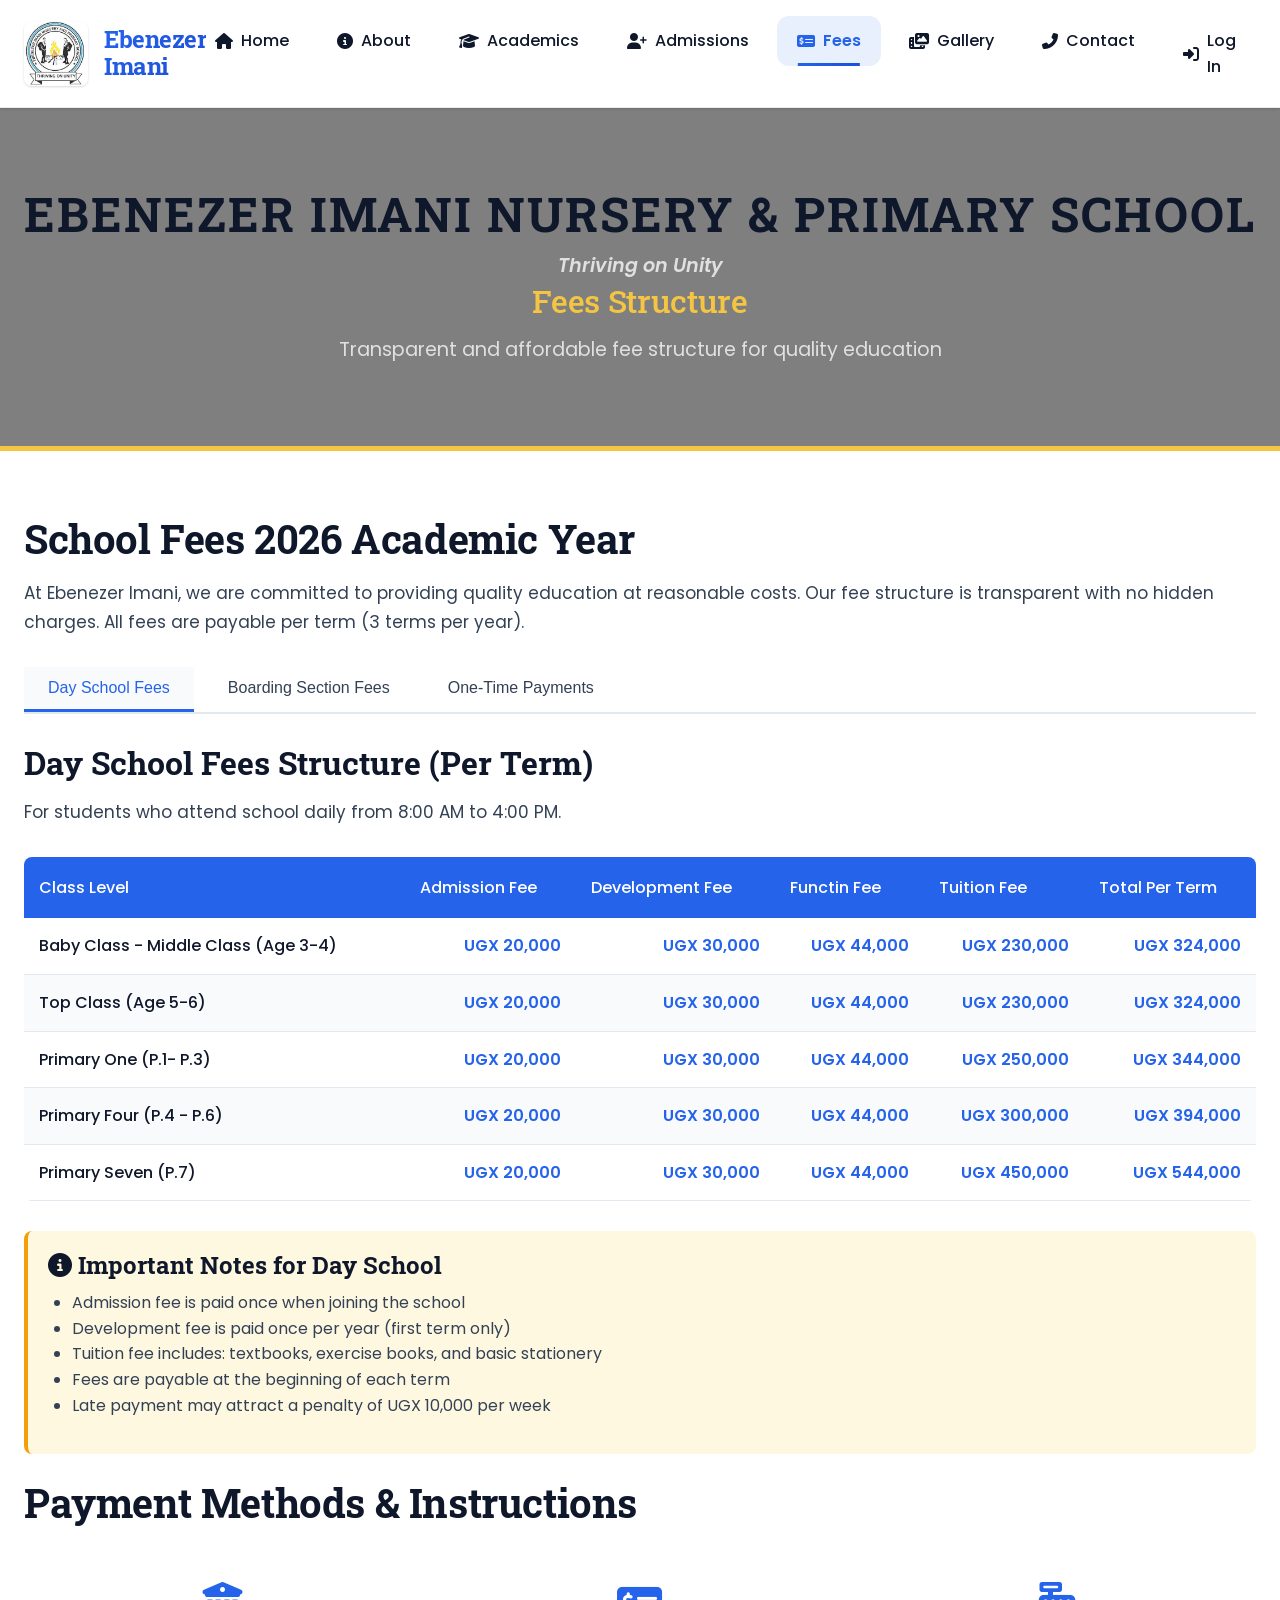
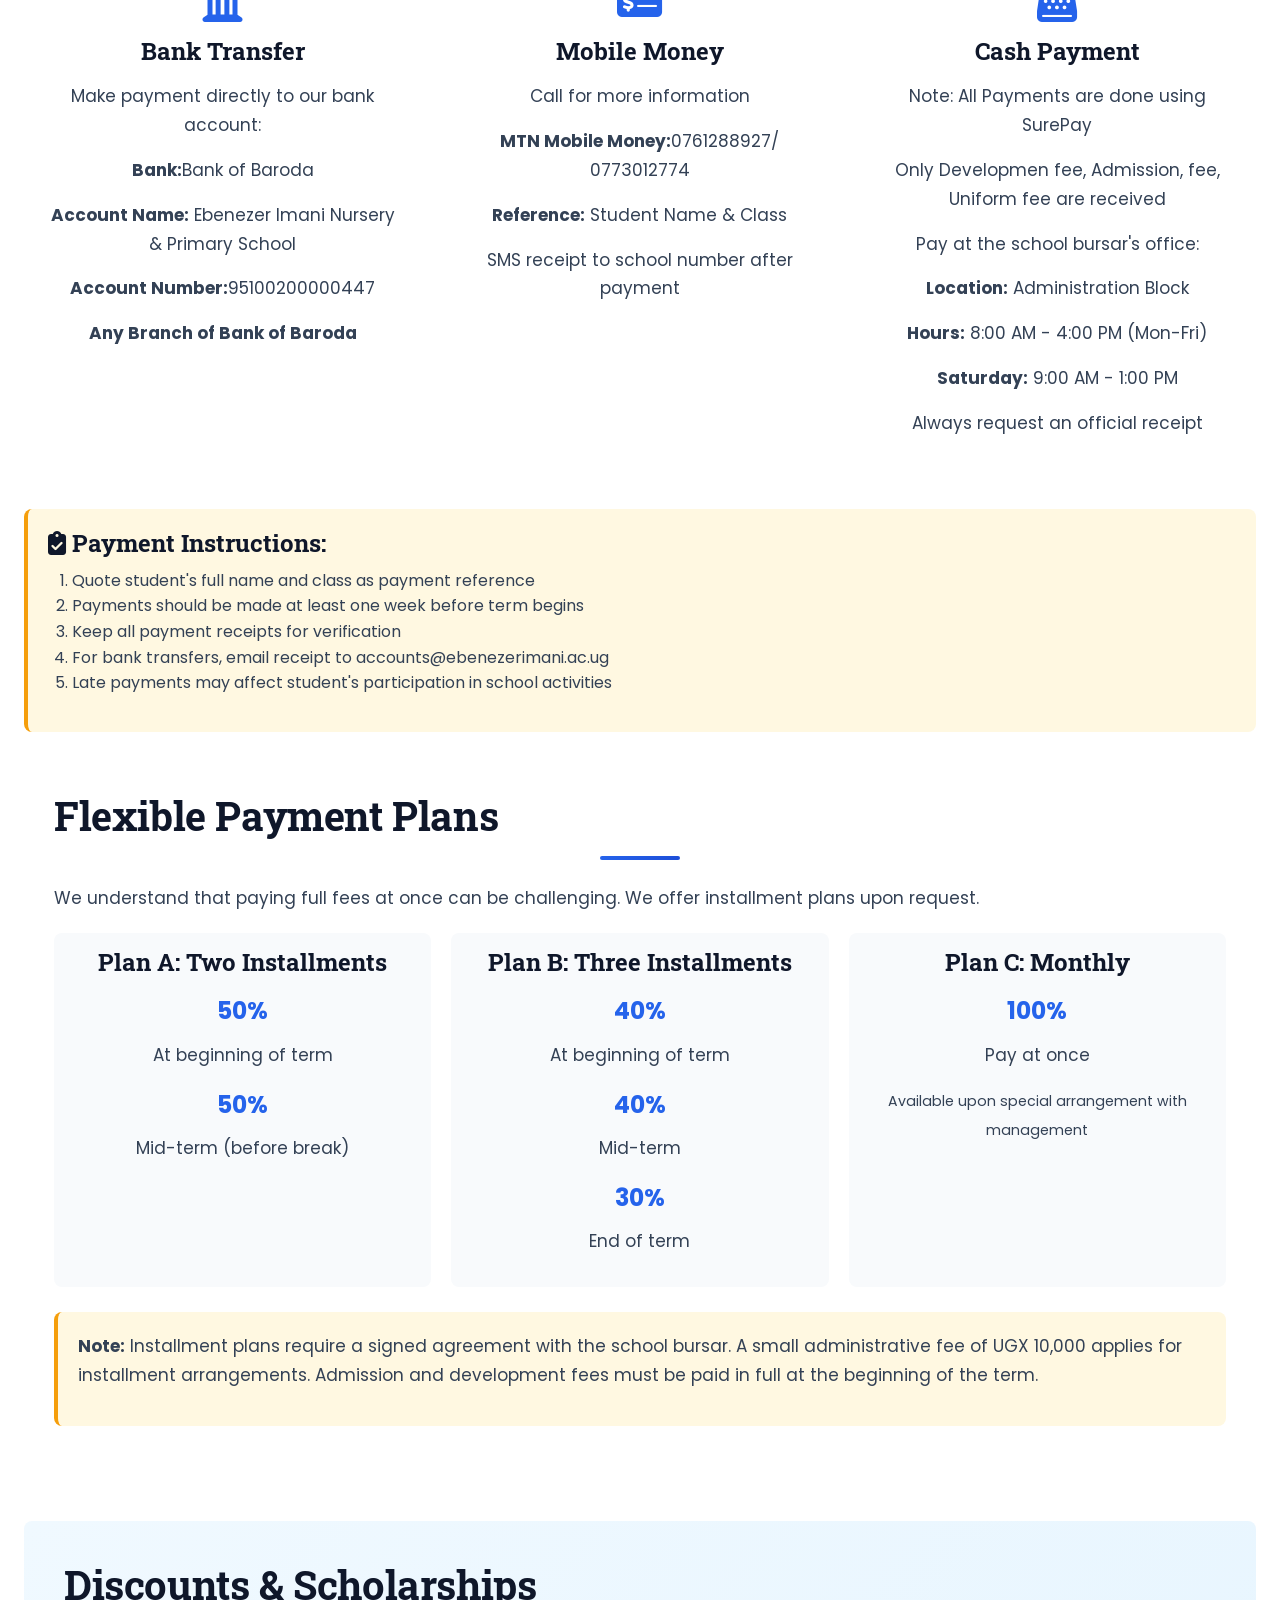
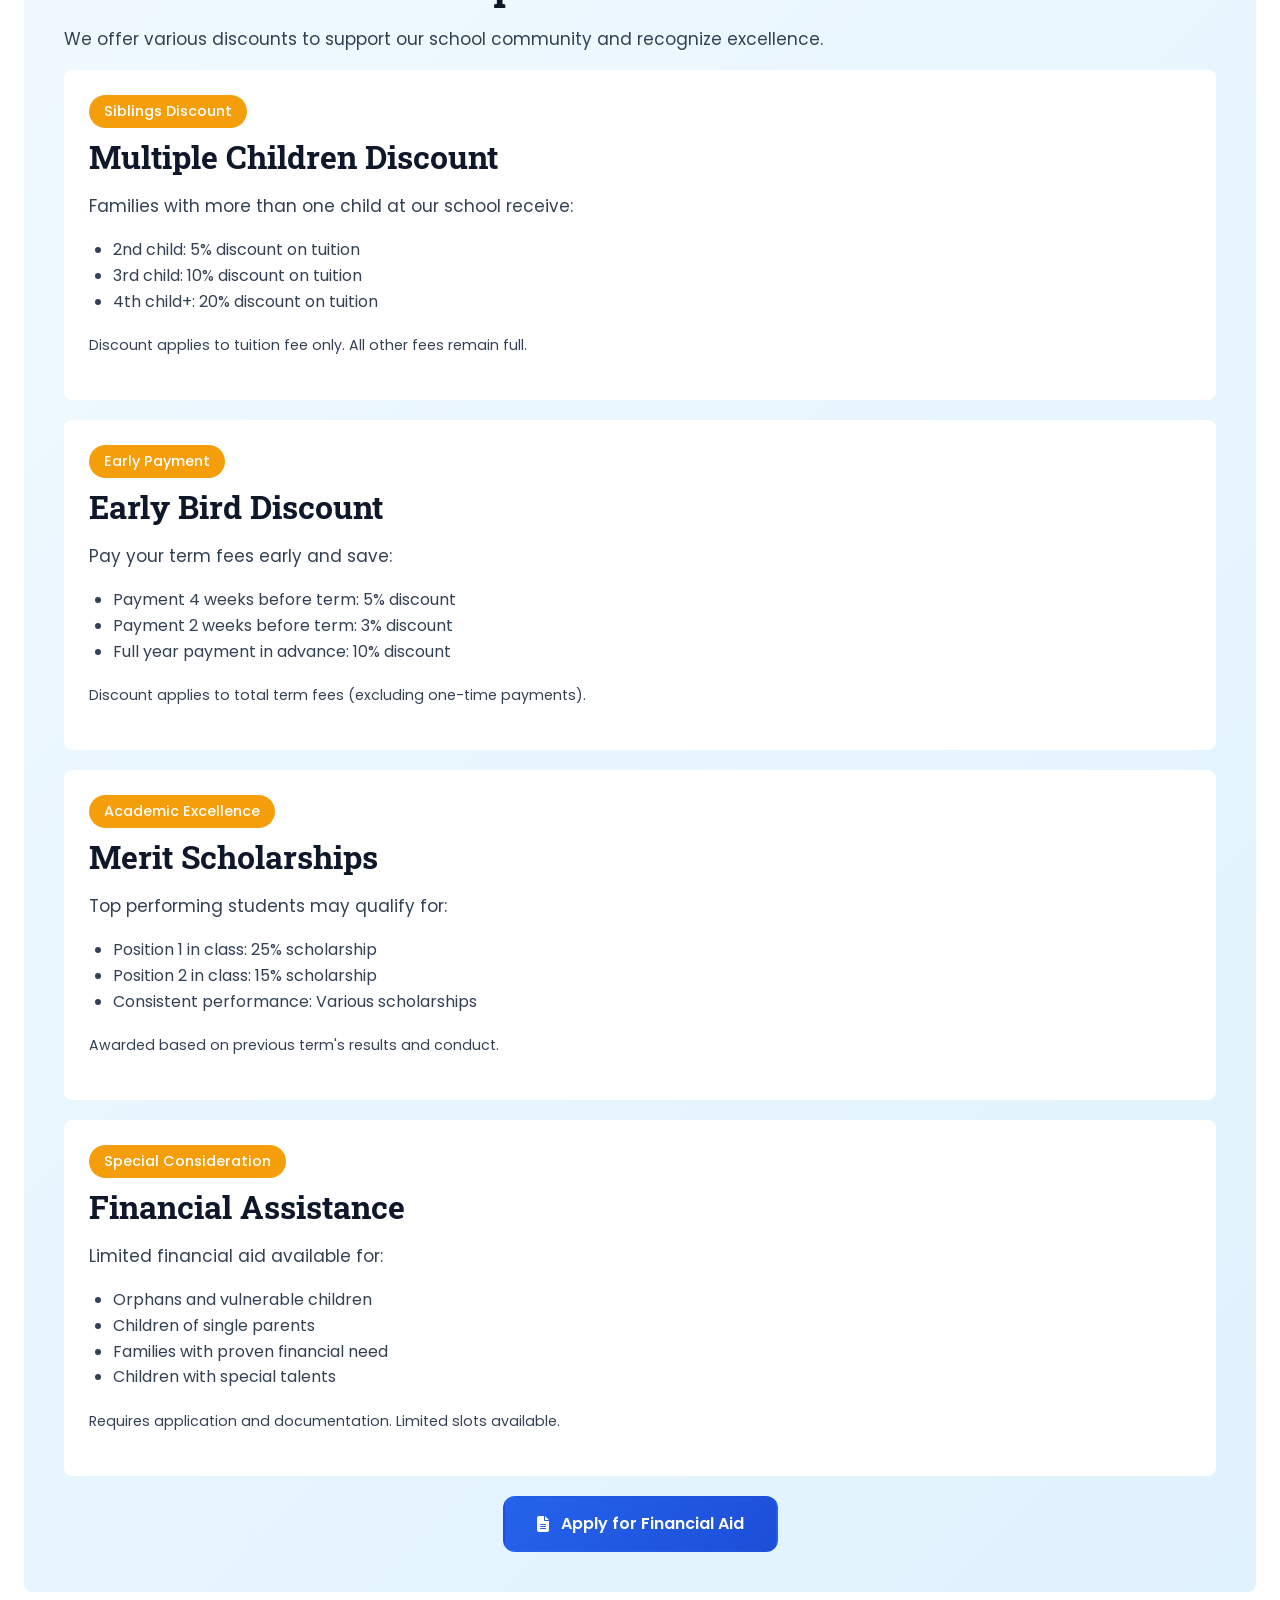
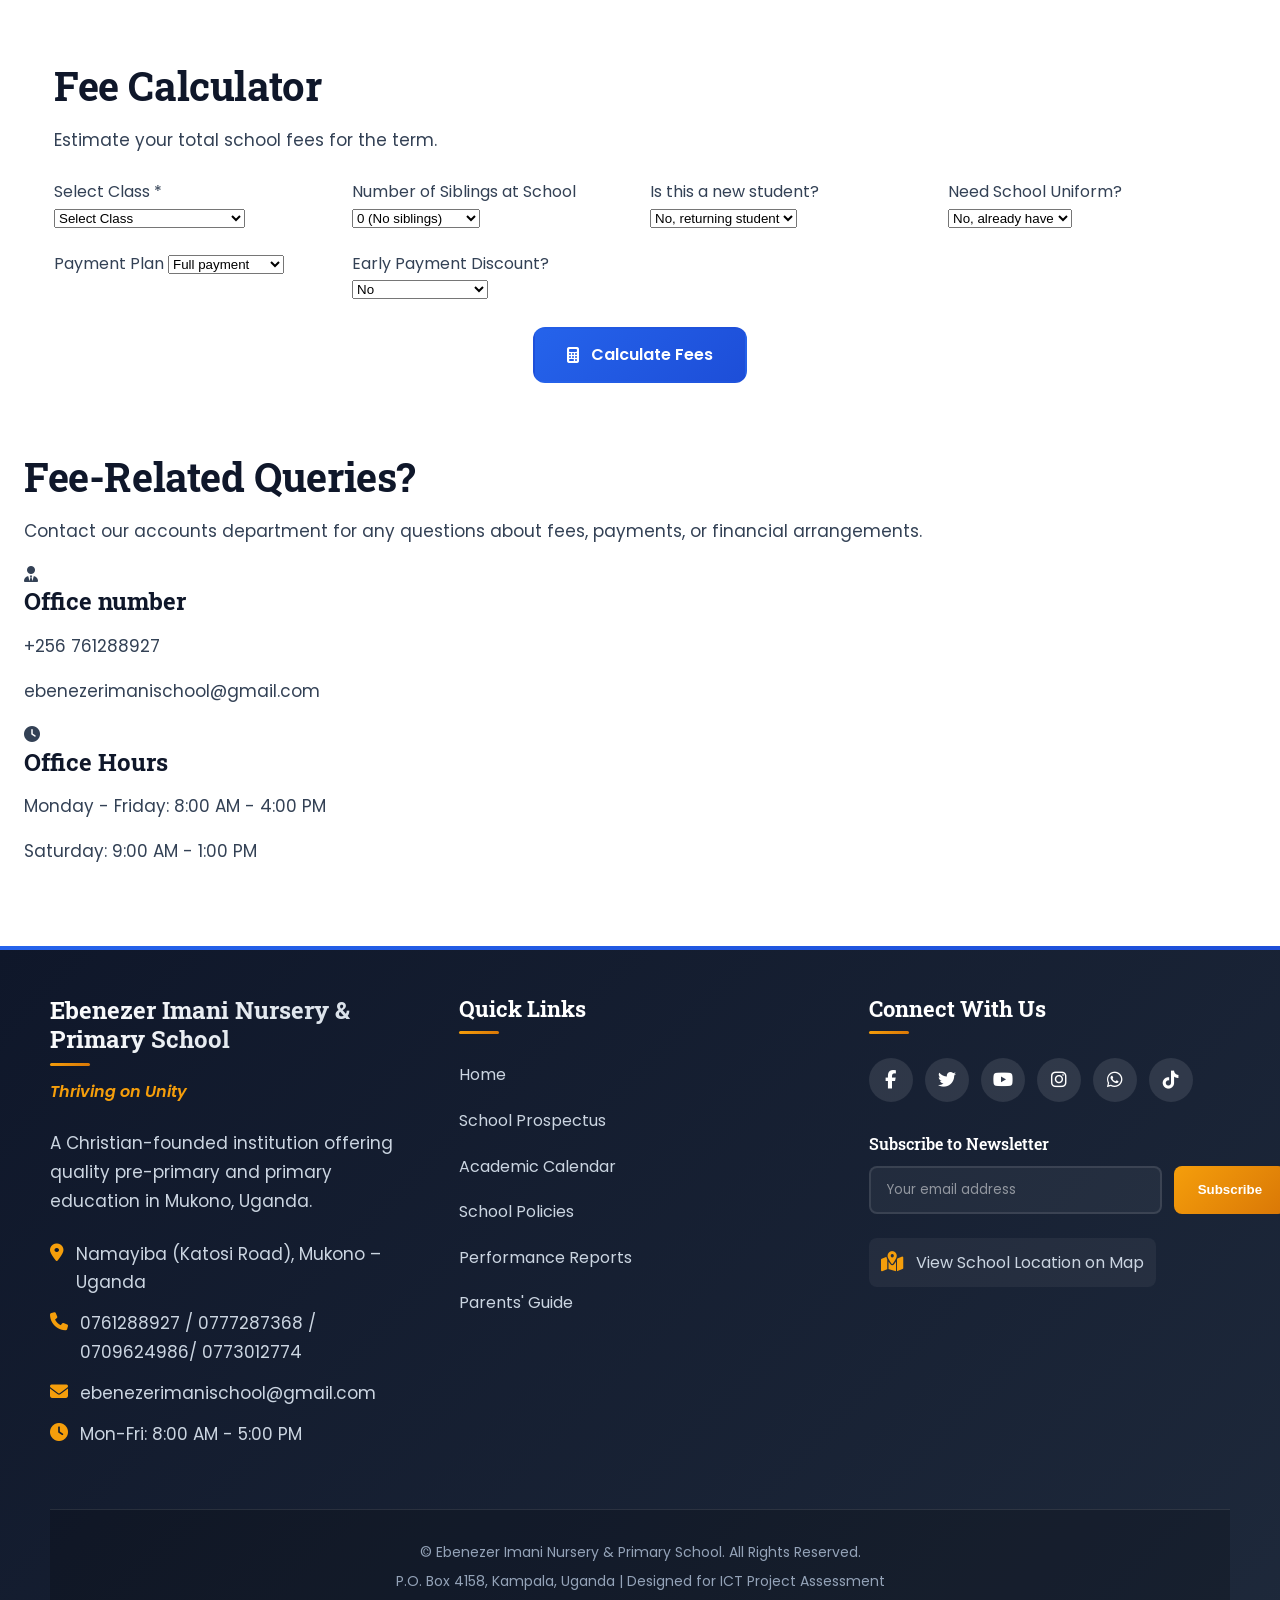
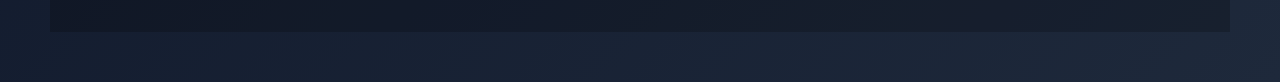
==== commit 574f85d6: "Update fees.html" ====
--- a/fees.html
+++ b/fees.html
@@ -310,6 +310,7 @@
                     <li><a href="fees.html" class="active"><i class="fas fa-money-check-alt"></i> Fees</a></li>
                     <li><a href="gallery.html"><i class="fas fa-photo-video"></i> Gallery</a></li>
                     <li><a href="contact.html"><i class="fas fa-phone-alt"></i> Contact</a></li>
+                       <li><a href="login.php"><i class="fas fa-sign-in-alt"></i> Log In</a></li>
                 </ul>
                 <div class="hamburger">
                     <span></span>
--- a/style.css
+++ b/style.css
@@ -1,3 +1,155 @@
+/* =====================
+   Modern Music Player
+   ===================== */
+.modern-player {
+    max-width: 500px;
+    margin: 40px auto 0 auto;
+    background: var(--background-light);
+    border-radius: var(--border-radius-xl);
+    box-shadow: var(--shadow-lg);
+    padding: 2rem 1.5rem 1.5rem 1.5rem;
+    display: flex;
+    flex-direction: column;
+    align-items: center;
+    gap: 1.5rem;
+}
+
+.music-player-ui {
+    width: 100%;
+    display: flex;
+    flex-direction: column;
+    align-items: center;
+    gap: 1rem;
+}
+
+.player-cover {
+    width: 80px;
+    height: 80px;
+    background: var(--gradient-primary);
+    border-radius: 50%;
+    display: flex;
+    align-items: center;
+    justify-content: center;
+    font-size: 2.5rem;
+    color: #fff;
+    margin-bottom: 0.5rem;
+    box-shadow: var(--shadow);
+}
+
+.player-details {
+    text-align: center;
+}
+.song-title {
+    font-size: 1.2rem;
+    font-weight: 600;
+    color: var(--primary-color);
+}
+.song-artist {
+    font-size: 1rem;
+    color: var(--text-light);
+    margin-top: 0.2rem;
+}
+
+.player-controls {
+    display: flex;
+    align-items: center;
+    gap: 1.5rem;
+    margin: 0.5rem 0;
+}
+.player-btn {
+    background: var(--primary-color);
+    color: #fff;
+    border: none;
+    border-radius: 50%;
+    width: 44px;
+    height: 44px;
+    font-size: 1.2rem;
+    display: flex;
+    align-items: center;
+    justify-content: center;
+    transition: background 0.2s, transform 0.2s;
+    cursor: pointer;
+    box-shadow: var(--shadow-sm);
+}
+.player-btn:hover {
+    background: var(--accent-color);
+    transform: scale(1.08);
+}
+
+.player-progress {
+    display: flex;
+    align-items: center;
+    gap: 0.7rem;
+    width: 100%;
+}
+.player-progress input[type="range"] {
+    flex: 1;
+    accent-color: var(--primary-color);
+    height: 4px;
+    border-radius: 2px;
+    background: var(--background-gray);
+    outline: none;
+    margin: 0 0.5rem;
+}
+.player-progress span {
+    font-size: 0.95rem;
+    color: var(--text-light);
+    min-width: 38px;
+    text-align: center;
+}
+
+.playlist {
+    width: 100%;
+    margin-top: 1.5rem;
+    background: var(--background-gray);
+    border-radius: var(--border-radius);
+    box-shadow: var(--shadow-sm);
+    padding: 0.5rem 0.5rem 0.5rem 0.5rem;
+    display: flex;
+    flex-direction: column;
+    gap: 0.3rem;
+}
+.playlist-item {
+    display: flex;
+    justify-content: space-between;
+    align-items: center;
+    padding: 0.7rem 1rem;
+    border-radius: var(--border-radius);
+    cursor: pointer;
+    transition: background 0.2s, color 0.2s;
+    color: var(--text-color);
+    font-size: 1rem;
+    font-weight: 500;
+}
+.playlist-item.active, .playlist-item:hover {
+    background: var(--primary-color);
+    color: #fff;
+}
+.playlist-title {
+    font-weight: 600;
+}
+.playlist-artist {
+    font-size: 0.95rem;
+    color: inherit;
+    opacity: 0.8;
+    margin-left: 1.2rem;
+}
+
+@media (max-width: 600px) {
+    .modern-player {
+        max-width: 100%;
+        padding: 1rem 0.5rem;
+    }
+    .player-cover {
+        width: 60px;
+        height: 60px;
+        font-size: 1.5rem;
+    }
+    .playlist-item {
+        font-size: 0.95rem;
+        padding: 0.5rem 0.5rem;
+    }
+}
 /* ==========================================================================
    BASE STYLES & VARIABLES
    ========================================================================== */
